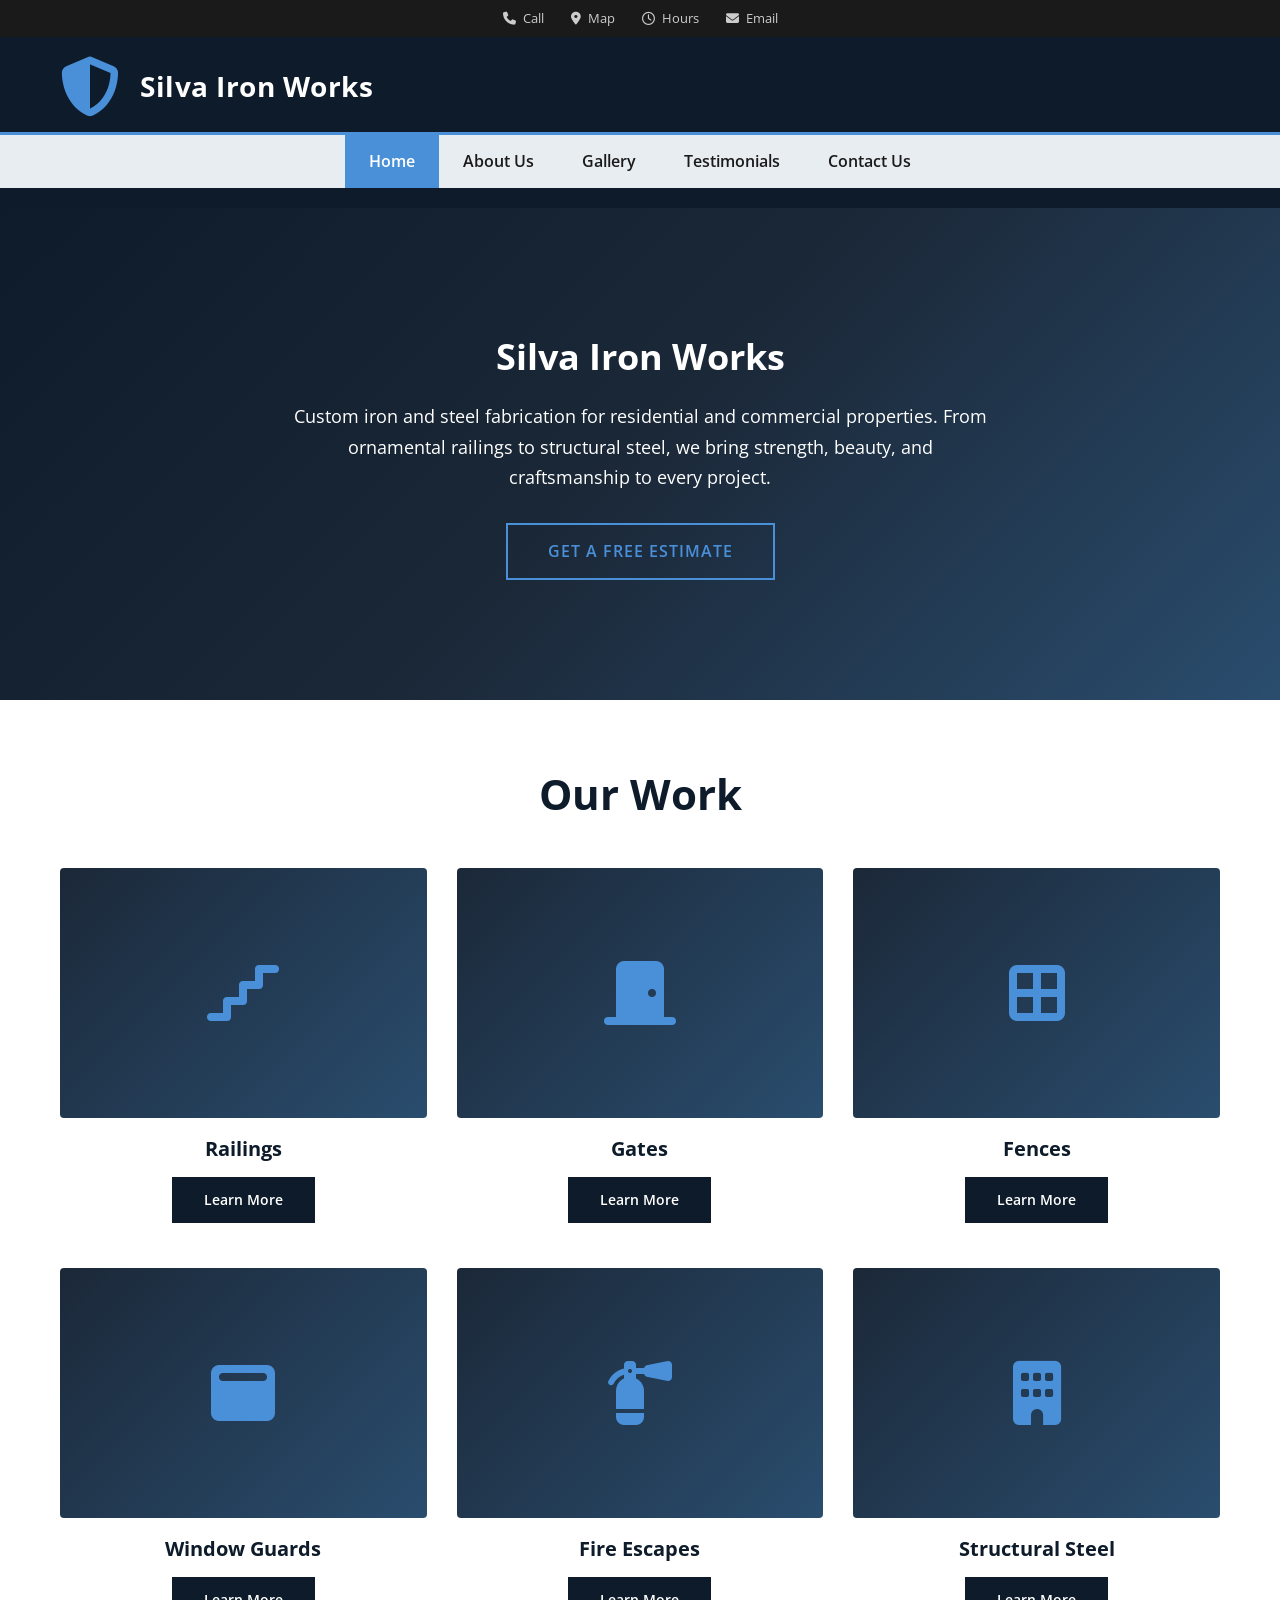
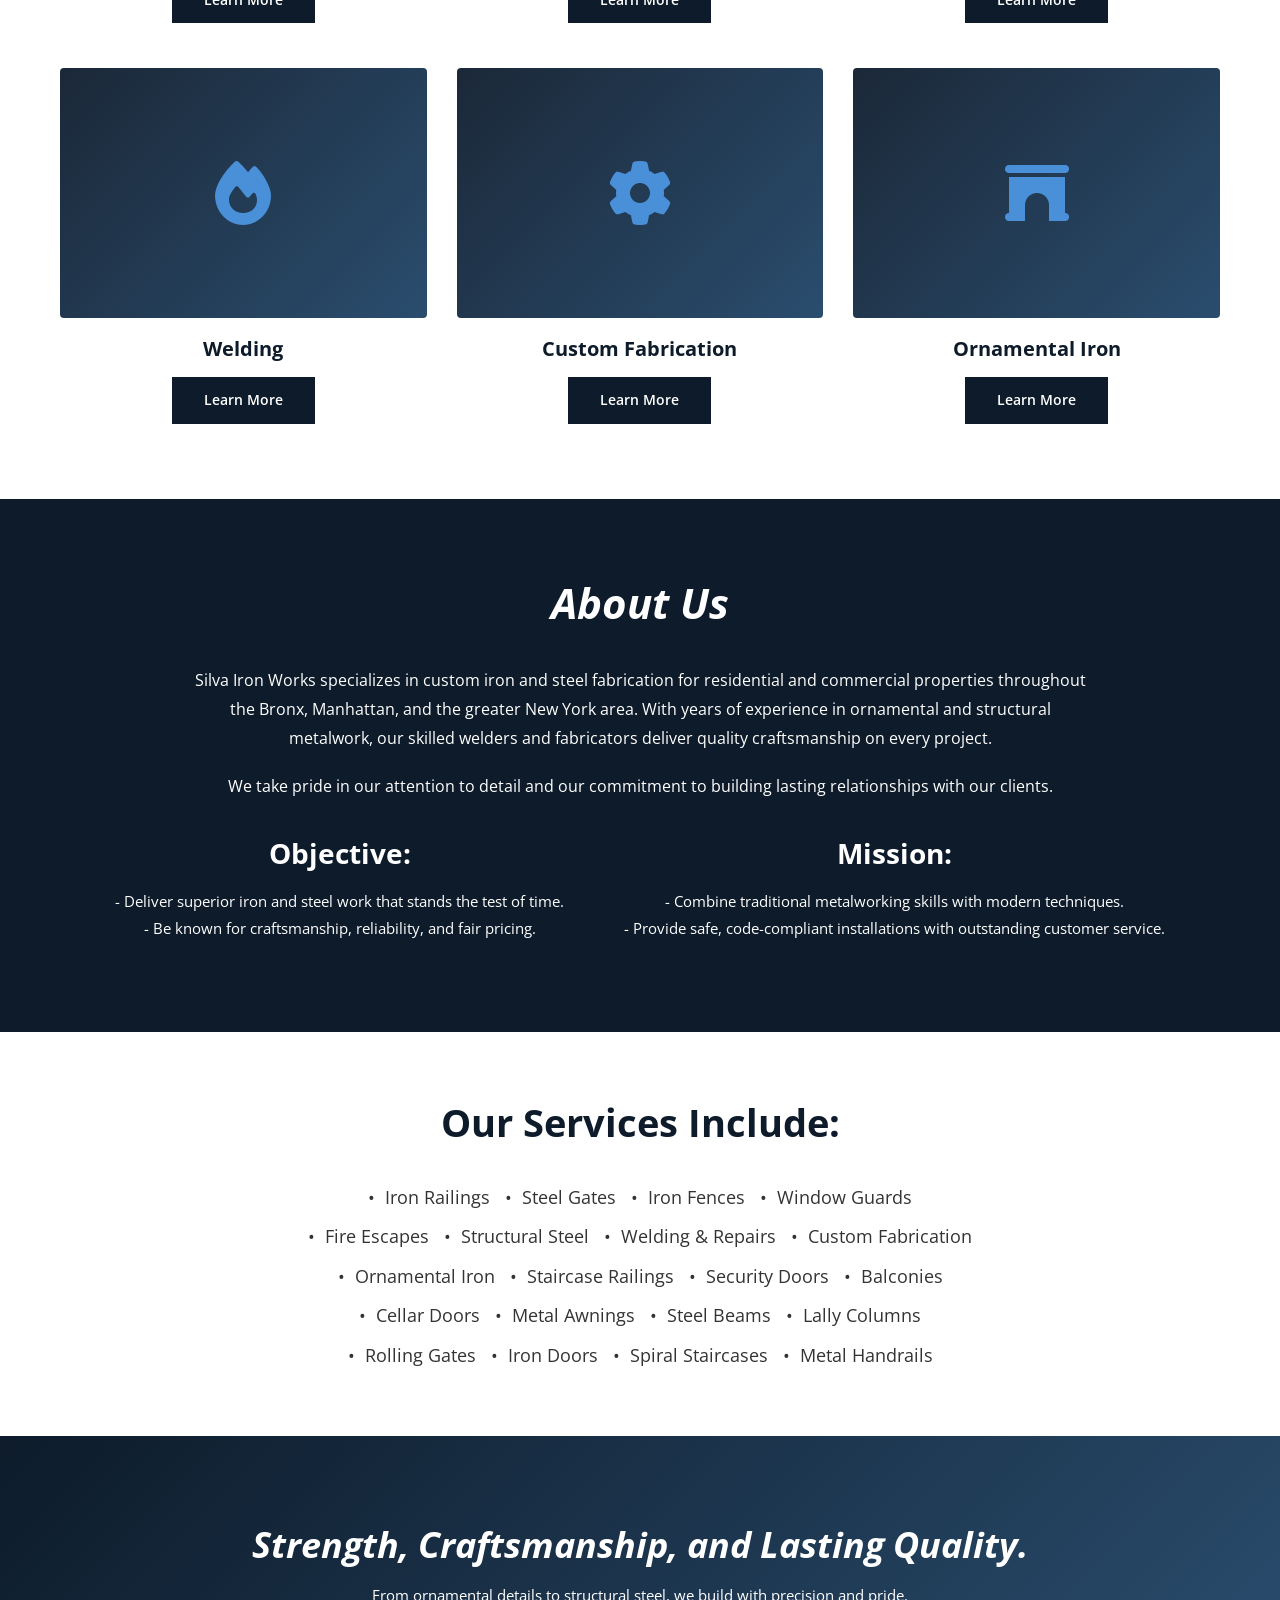
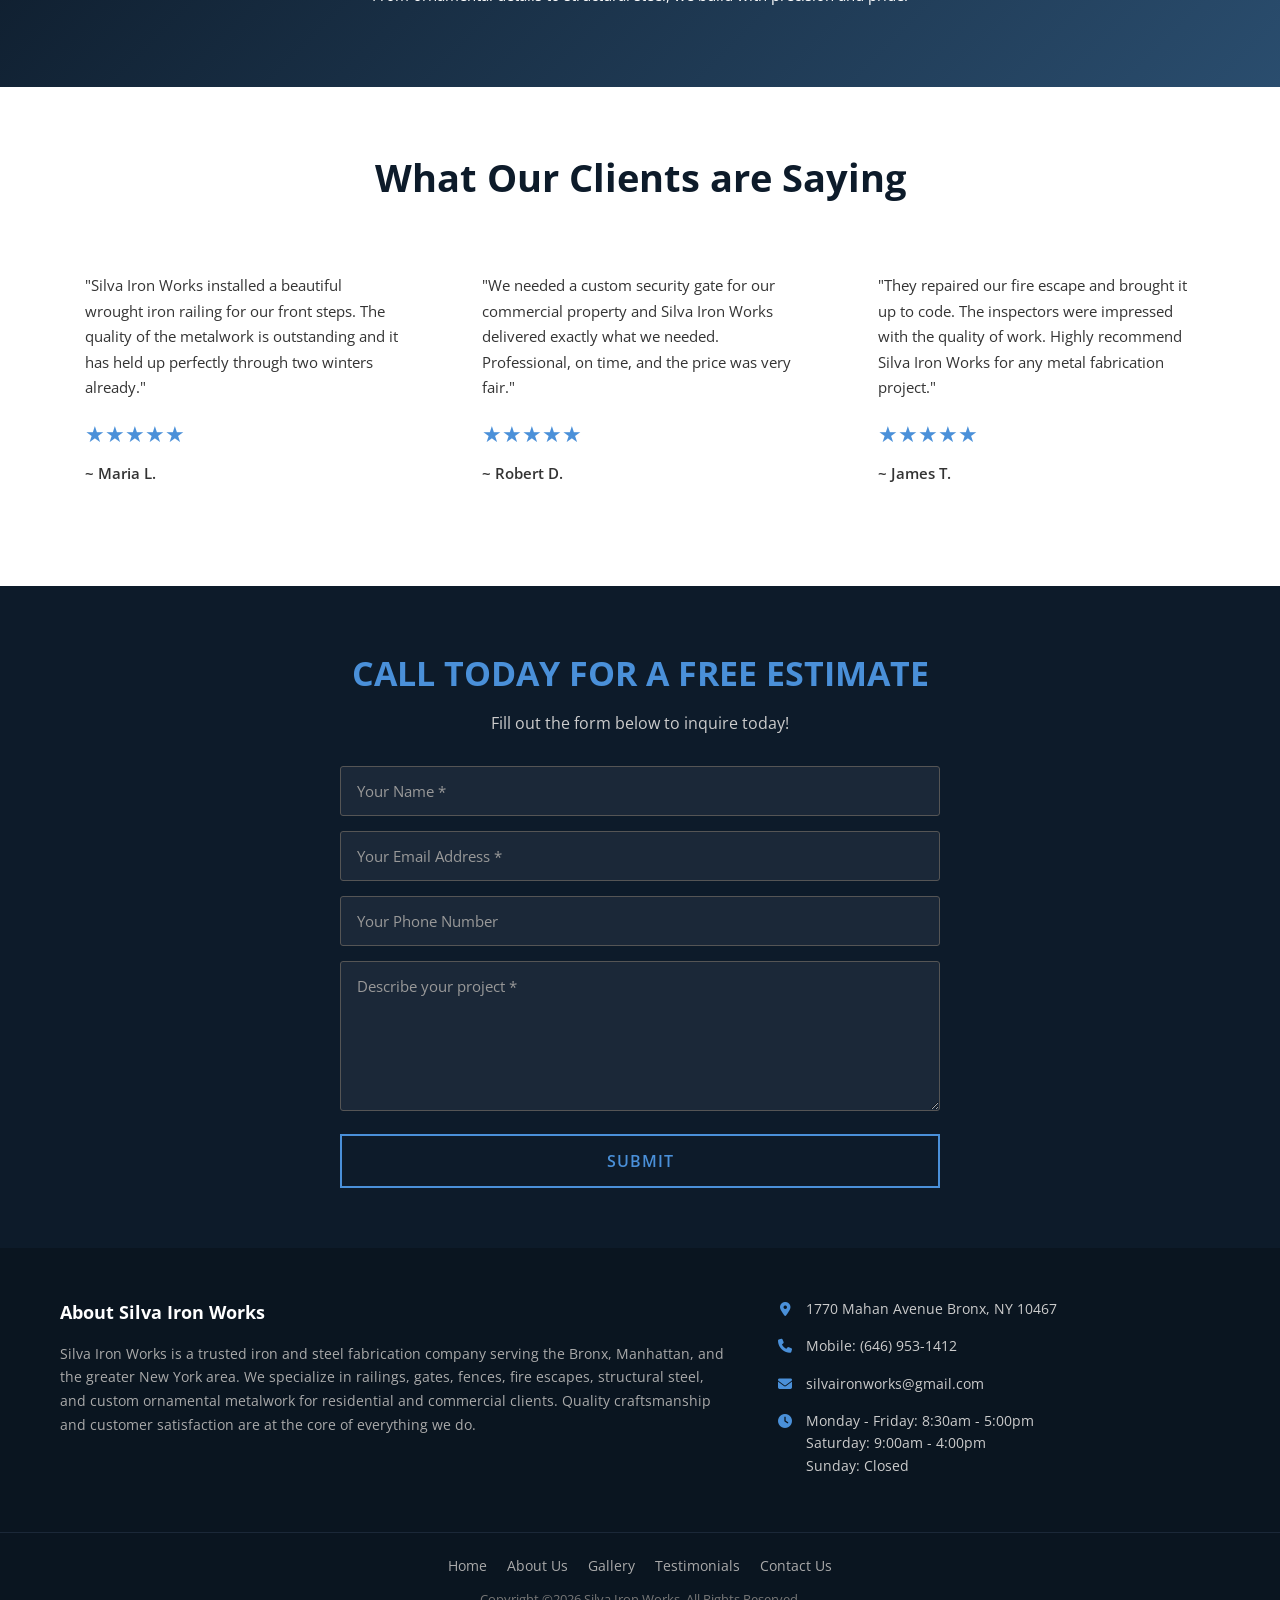
==== index.html @ 40453f0e "Initial commit — Silva Iron Works site Co-Authored-By: Claude Opus 4.6 (1M context) <noreply@anthrop" ====
<!DOCTYPE html>
<html lang="en">
<head>
  <meta charset="UTF-8" />
  <meta name="viewport" content="width=device-width, initial-scale=1.0" />
  <title>Silva Iron Works</title>
  <link rel="preconnect" href="https://fonts.googleapis.com">
  <link rel="preconnect" href="https://fonts.gstatic.com" crossorigin>
  <link href="https://fonts.googleapis.com/css2?family=Open+Sans:ital,wght@0,400;0,700;1,400;1,700&display=swap" rel="stylesheet">
  <link rel="stylesheet" href="https://cdnjs.cloudflare.com/ajax/libs/font-awesome/6.5.1/css/all.min.css">
  <link rel="stylesheet" href="css/style.css" />
</head>
<body>

  <!-- UTILITY BAR -->
  <div class="utility-bar">
    <a href="tel:+16469531412"><i class="fa-solid fa-phone"></i> Call</a>
    <a href="https://maps.google.com/maps?q=1770+Mahan+Avenue%2C+Bronx%2C+NY+10467&z=15" target="_blank"><i class="fa-solid fa-map-marker-alt"></i> Map</a>
    <a href="#hours"><i class="far fa-clock"></i> Hours</a>
    <a href="contact-us.html"><i class="fa-solid fa-envelope"></i> Email</a>
  </div>

  <!-- HEADER -->
  <header>
    <div class="header-inner">
      <a href="index.html" class="logo-wrap">
        <i class="fa-solid fa-shield-halved logo-icon"></i>
      </a>
      <h1 class="site-heading"><a href="/">Silva Iron Works</a></h1>
      <div class="hamburger" id="hamburger">
        <span></span><span></span><span></span>
      </div>
    </div>
    <nav id="main-nav">
      <ul>
        <li><a href="index.html" class="active">Home</a></li>
        <li><a href="about-us.html">About Us</a></li>
        <li><a href="gallery.html">Gallery</a></li>
        <li><a href="testimonials.html">Testimonials</a></li>
        <li><a href="contact-us.html">Contact Us</a></li>
      </ul>
    </nav>
  </header>

  <!-- HERO -->
  <section class="hero">
    <div class="container">
      <h2>Silva Iron Works</h2>
      <p>Custom iron and steel fabrication for residential and commercial properties. From ornamental railings to structural steel, we bring strength, beauty, and craftsmanship to every project.</p>
      <a href="contact-us.html" class="btn">Get a Free Estimate</a>
    </div>
  </section>

  <!-- OUR WORK -->
  <section class="work-section">
    <div class="container">
      <h2><strong>Our Work</strong></h2>
      <div class="work-grid">
        <div class="work-card">
          <div class="work-card-placeholder"><i class="fa-solid fa-stairs"></i></div>
          <div class="work-card-label"><h3><strong>Railings</strong></h3><a href="gallery.html">Learn More</a></div>
        </div>
        <div class="work-card">
          <div class="work-card-placeholder"><i class="fa-solid fa-door-closed"></i></div>
          <div class="work-card-label"><h3><strong>Gates</strong></h3><a href="gallery.html">Learn More</a></div>
        </div>
        <div class="work-card">
          <div class="work-card-placeholder"><i class="fa-solid fa-border-all"></i></div>
          <div class="work-card-label"><h3><strong>Fences</strong></h3><a href="gallery.html">Learn More</a></div>
        </div>
        <div class="work-card">
          <div class="work-card-placeholder"><i class="fa-solid fa-window-maximize"></i></div>
          <div class="work-card-label"><h3><strong>Window Guards</strong></h3><a href="gallery.html">Learn More</a></div>
        </div>
        <div class="work-card">
          <div class="work-card-placeholder"><i class="fa-solid fa-fire-extinguisher"></i></div>
          <div class="work-card-label"><h3><strong>Fire Escapes</strong></h3><a href="gallery.html">Learn More</a></div>
        </div>
        <div class="work-card">
          <div class="work-card-placeholder"><i class="fa-solid fa-building"></i></div>
          <div class="work-card-label"><h3><strong>Structural Steel</strong></h3><a href="gallery.html">Learn More</a></div>
        </div>
        <div class="work-card">
          <div class="work-card-placeholder"><i class="fa-solid fa-fire"></i></div>
          <div class="work-card-label"><h3><strong>Welding</strong></h3><a href="gallery.html">Learn More</a></div>
        </div>
        <div class="work-card">
          <div class="work-card-placeholder"><i class="fa-solid fa-gear"></i></div>
          <div class="work-card-label"><h3><strong>Custom Fabrication</strong></h3><a href="gallery.html">Learn More</a></div>
        </div>
        <div class="work-card">
          <div class="work-card-placeholder"><i class="fa-solid fa-archway"></i></div>
          <div class="work-card-label"><h3><strong>Ornamental Iron</strong></h3><a href="gallery.html">Learn More</a></div>
        </div>
      </div>
    </div>
  </section>

  <!-- ABOUT US -->
  <section class="about-section">
    <div class="container">
      <h2><strong>About Us</strong></h2>
      <p>Silva Iron Works specializes in custom iron and steel fabrication for residential and commercial properties throughout the Bronx, Manhattan, and the greater New York area. With years of experience in ornamental and structural metalwork, our skilled welders and fabricators deliver quality craftsmanship on every project.</p>
      <p>We take pride in our attention to detail and our commitment to building lasting relationships with our clients.</p>
      <div class="about-cols">
        <div>
          <h4>Objective:</h4>
          <p>- Deliver superior iron and steel work that stands the test of time.<br>- Be known for craftsmanship, reliability, and fair pricing.</p>
        </div>
        <div>
          <h4>Mission:</h4>
          <p>- Combine traditional metalworking skills with modern techniques.<br>- Provide safe, code-compliant installations with outstanding customer service.</p>
        </div>
      </div>
    </div>
  </section>

  <!-- SERVICES -->
  <section class="services-section">
    <div class="container">
      <h2><strong>Our Services Include:</strong></h2>
      <div class="services-list">
        &bull;&nbsp; Iron Railings &nbsp;&nbsp;&bull;&nbsp; Steel Gates &nbsp;&nbsp;&bull;&nbsp; Iron Fences &nbsp;&nbsp;&bull;&nbsp; Window Guards<br>
        &bull;&nbsp; Fire Escapes &nbsp;&nbsp;&bull;&nbsp; Structural Steel &nbsp;&nbsp;&bull;&nbsp; Welding &amp; Repairs &nbsp;&nbsp;&bull;&nbsp; Custom Fabrication<br>
        &bull;&nbsp; Ornamental Iron &nbsp;&nbsp;&bull;&nbsp; Staircase Railings &nbsp;&nbsp;&bull;&nbsp; Security Doors &nbsp;&nbsp;&bull;&nbsp; Balconies<br>
        &bull;&nbsp; Cellar Doors &nbsp;&nbsp;&bull;&nbsp; Metal Awnings &nbsp;&nbsp;&bull;&nbsp; Steel Beams &nbsp;&nbsp;&bull;&nbsp; Lally Columns<br>
        &bull;&nbsp; Rolling Gates &nbsp;&nbsp;&bull;&nbsp; Iron Doors &nbsp;&nbsp;&bull;&nbsp; Spiral Staircases &nbsp;&nbsp;&bull;&nbsp; Metal Handrails
      </div>
    </div>
  </section>

  <!-- TRUST BANNER -->
  <div class="trust-banner">
    <h2><strong>Strength, Craftsmanship, and Lasting Quality.</strong></h2>
    <p style="color:#fff;margin-top:10px;font-size:15px;">From ornamental details to structural steel, we build with precision and pride.</p>
  </div>

  <!-- TESTIMONIALS -->
  <section class="testimonials-section">
    <div class="container">
      <h2><strong>What Our Clients are Saying</strong></h2>
      <div class="testimonials-grid">
        <div class="testimonial-card">
          <p>"Silva Iron Works installed a beautiful wrought iron railing for our front steps. The quality of the metalwork is outstanding and it has held up perfectly through two winters already."</p>
          <div class="stars">&#9733;&#9733;&#9733;&#9733;&#9733;</div>
          <p class="reviewer">~ Maria L.</p>
        </div>
        <div class="testimonial-card">
          <p>"We needed a custom security gate for our commercial property and Silva Iron Works delivered exactly what we needed. Professional, on time, and the price was very fair."</p>
          <div class="stars">&#9733;&#9733;&#9733;&#9733;&#9733;</div>
          <p class="reviewer">~ Robert D.</p>
        </div>
        <div class="testimonial-card">
          <p>"They repaired our fire escape and brought it up to code. The inspectors were impressed with the quality of work. Highly recommend Silva Iron Works for any metal fabrication project."</p>
          <div class="stars">&#9733;&#9733;&#9733;&#9733;&#9733;</div>
          <p class="reviewer">~ James T.</p>
        </div>
      </div>
    </div>
  </section>

  <!-- CONTACT / FREE ESTIMATE -->
  <section class="contact-section">
    <div class="container">
      <h2><strong>CALL TODAY FOR A FREE ESTIMATE</strong></h2>
      <p class="contact-sub">Fill out the form below to inquire today!</p>
      <form class="contact-form" id="contact-form">
        <input type="text" placeholder="Your Name *" required />
        <input type="email" placeholder="Your Email Address *" required />
        <input type="tel" placeholder="Your Phone Number" />
        <textarea placeholder="Describe your project *" required></textarea>
        <button type="submit" class="btn">Submit</button>
      </form>
    </div>
  </section>

  <!-- FOOTER -->
  <footer>
    <div class="footer-inner">
      <div class="footer-about">
        <h3>About Silva Iron Works</h3>
        <p>Silva Iron Works is a trusted iron and steel fabrication company serving the Bronx, Manhattan, and the greater New York area. We specialize in railings, gates, fences, fire escapes, structural steel, and custom ornamental metalwork for residential and commercial clients. Quality craftsmanship and customer satisfaction are at the core of everything we do.</p>
      </div>
      <div class="footer-contact">
        <div class="footer-item">
          <i class="fa-solid fa-map-marker-alt"></i>
          <span><a href="https://maps.google.com/maps?q=1770+Mahan+Avenue%2C+Bronx%2C+NY+10467&z=15" target="_blank">1770 Mahan Avenue Bronx, NY 10467</a></span>
        </div>
        <div class="footer-item">
          <i class="fa-solid fa-phone"></i>
          <span>Mobile: <a href="tel:+16469531412">(646) 953-1412</a></span>
        </div>
        <div class="footer-item">
          <i class="fa-solid fa-envelope"></i>
          <span><a href="mailto:silvaironworks@gmail.com">silvaironworks@gmail.com</a></span>
        </div>
        <div class="footer-item">
          <i class="fa-solid fa-clock"></i>
          <span>
            Monday - Friday: 8:30am - 5:00pm<br>
            Saturday: 9:00am - 4:00pm<br>
            Sunday: Closed
          </span>
        </div>
      </div>
    </div>
    <div class="footer-bottom">
      <ul class="footer-bottom-nav">
        <li><a href="index.html">Home</a></li>
        <li><a href="about-us.html">About Us</a></li>
        <li><a href="gallery.html">Gallery</a></li>
        <li><a href="testimonials.html">Testimonials</a></li>
        <li><a href="contact-us.html">Contact Us</a></li>
      </ul>
      <p>Copyright &copy;2026 Silva Iron Works. All Rights Reserved.</p>
    </div>
  </footer>

  <script src="js/main.js"></script>
</body>
</html>
---- css/style.css ----
/* ===== RESET & BASE ===== */
*, *::before, *::after {
  margin: 0;
  padding: 0;
  box-sizing: border-box;
}

html {
  scroll-behavior: smooth;
}

body {
  font-family: 'Open Sans', Arial, sans-serif;
  color: #333;
  line-height: 1.6;
  overflow-x: hidden;
}

a {
  text-decoration: none;
  color: inherit;
}

img {
  max-width: 100%;
  display: block;
}

ul {
  list-style: none;
}

.container {
  max-width: 1200px;
  margin: 0 auto;
  padding: 0 20px;
}

/* ===== UTILITY BAR ===== */
.utility-bar {
  background: #1a1a1a;
  text-align: center;
  padding: 8px 0;
  font-size: 13px;
}

.utility-bar a {
  color: #ccc;
  margin: 0 12px;
  transition: color 0.3s;
}

.utility-bar a:hover {
  color: #fff;
}

.utility-bar i {
  margin-right: 4px;
}

/* ===== HEADER ===== */
header {
  background: #0d1b2a;
  padding: 20px 0;
}

.header-inner {
  max-width: 1200px;
  margin: 0 auto;
  padding: 0 20px;
  display: flex;
  align-items: center;
  flex-wrap: wrap;
}

.logo-wrap {
  flex-shrink: 0;
}

.logo-icon {
  font-size: 60px;
  color: #4a90d9;
}

.site-heading {
  flex: 1;
  margin-left: 20px;
  font-size: 28px;
  font-weight: 700;
  letter-spacing: 0.5px;
}

.site-heading a {
  color: #fff;
}

/* Hamburger */
.hamburger {
  display: none;
  flex-direction: column;
  cursor: pointer;
  padding: 10px;
  z-index: 1001;
}

.hamburger span {
  width: 28px;
  height: 3px;
  background: #fff;
  margin: 3px 0;
  border-radius: 2px;
  transition: all 0.3s;
}

.hamburger.active span:nth-child(1) {
  transform: rotate(45deg) translate(5px, 5px);
}

.hamburger.active span:nth-child(2) {
  opacity: 0;
}

.hamburger.active span:nth-child(3) {
  transform: rotate(-45deg) translate(6px, -6px);
}

/* Navigation */
nav {
  width: 100%;
  background: #e8edf2;
  margin-top: 15px;
  border-top: 3px solid #4a90d9;
}

nav ul {
  display: flex;
  justify-content: center;
}

nav ul li a {
  display: block;
  padding: 14px 24px;
  color: #1a1a1a;
  font-size: 16px;
  font-weight: 600;
  transition: background 0.3s, color 0.3s;
}

nav ul li a:hover,
nav ul li a.active {
  background: #4a90d9;
  color: #fff;
}

/* ===== HERO SECTION ===== */
.hero {
  background: linear-gradient(135deg, #0d1b2a 0%, #1b2838 50%, #2a4d6e 100%);
  position: relative;
  padding: 120px 0;
  text-align: center;
  color: #fff;
}

.hero .container {
  position: relative;
  z-index: 1;
}

.hero h2 {
  font-size: 36px;
  margin-bottom: 15px;
  font-weight: 700;
}

.hero p {
  font-size: 18px;
  max-width: 700px;
  margin: 0 auto 30px;
  line-height: 1.7;
}

/* ===== BUTTONS ===== */
.btn {
  display: inline-block;
  padding: 14px 40px;
  border: 2px solid #4a90d9;
  color: #4a90d9;
  font-size: 16px;
  font-weight: 600;
  text-transform: uppercase;
  letter-spacing: 1px;
  cursor: pointer;
  background: transparent;
  transition: background 0.3s, color 0.3s;
  font-family: 'Open Sans', Arial, sans-serif;
}

.btn:hover {
  background: #4a90d9;
  color: #fff;
}

/* ===== OUR WORK SECTION ===== */
.work-section {
  padding: 60px 0;
  background: #fff;
}

.work-section h2 {
  text-align: center;
  font-size: 42px;
  margin-bottom: 40px;
  color: #0d1b2a;
}

.work-grid {
  display: grid;
  grid-template-columns: repeat(3, 1fr);
  gap: 30px;
}

.work-card {
  text-align: center;
  overflow: hidden;
}

.work-card-placeholder {
  width: 100%;
  height: 250px;
  background: linear-gradient(135deg, #1b2838, #2a4d6e);
  border-radius: 4px;
  display: flex;
  align-items: center;
  justify-content: center;
  transition: transform 0.3s;
}

.work-card:hover .work-card-placeholder {
  transform: scale(1.03);
}

.work-card-placeholder i {
  font-size: 64px;
  color: #4a90d9;
}

.work-card img {
  width: 100%;
  height: 250px;
  object-fit: cover;
  border-radius: 4px;
  transition: transform 0.3s;
}

.work-card:hover img {
  transform: scale(1.03);
}

.work-card-label {
  padding: 15px 0;
}

.work-card-label h3 {
  font-size: 20px;
  margin-bottom: 12px;
  color: #0d1b2a;
}

.work-card-label a {
  display: inline-block;
  padding: 10px 30px;
  background: #0d1b2a;
  color: #fff;
  font-size: 14px;
  font-weight: 600;
  border: 2px solid #0d1b2a;
  transition: background 0.3s, color 0.3s;
}

.work-card-label a:hover {
  background: #fff;
  color: #0d1b2a;
}

/* ===== ABOUT US SECTION (Home Page) ===== */
.about-section {
  background: #0d1b2a;
  color: #fff;
  padding: 70px 0;
  text-align: center;
}

.about-section h2 {
  font-size: 42px;
  margin-bottom: 30px;
  font-style: italic;
}

.about-section p {
  font-size: 16px;
  line-height: 1.8;
  max-width: 900px;
  margin: 0 auto 20px;
}

.about-cols {
  display: flex;
  justify-content: center;
  gap: 60px;
  margin-top: 30px;
  text-align: center;
}

.about-cols h4 {
  font-size: 28px;
  margin-bottom: 12px;
  font-weight: 700;
}

.about-cols p {
  font-size: 15px;
}

/* ===== SERVICES SECTION ===== */
.services-section {
  padding: 60px 0;
  background: #fff;
  text-align: center;
}

.services-section h2 {
  font-size: 38px;
  margin-bottom: 25px;
  color: #0d1b2a;
}

.services-list {
  font-size: 18px;
  line-height: 2.2;
  color: #333;
}

/* ===== TRUST BANNER ===== */
.trust-banner {
  background: linear-gradient(135deg, #0d1b2a, #2a4d6e);
  position: relative;
  padding: 80px 20px;
  text-align: center;
  color: #fff;
}

.trust-banner h2,
.trust-banner p {
  position: relative;
  z-index: 1;
}

.trust-banner h2 {
  font-size: 36px;
  font-style: italic;
}

/* ===== TESTIMONIALS SECTION ===== */
.testimonials-section {
  padding: 60px 0;
  background: #fff;
}

.testimonials-section h2 {
  text-align: center;
  font-size: 38px;
  margin-bottom: 40px;
  color: #0d1b2a;
}

.testimonials-grid {
  display: grid;
  grid-template-columns: repeat(3, 1fr);
  gap: 30px;
}

.testimonial-card {
  padding: 25px;
  text-align: left;
}

.testimonial-card p {
  font-size: 15px;
  line-height: 1.7;
  color: #333;
  margin-bottom: 15px;
}

.stars {
  color: #4a90d9;
  font-size: 22px;
  margin-bottom: 10px;
}

.reviewer {
  font-size: 14px;
  color: #666;
  font-weight: 600;
}

/* ===== CONTACT / FREE ESTIMATE SECTION ===== */
.contact-section {
  background: #0d1b2a;
  color: #fff;
  padding: 60px 0;
  text-align: center;
}

.contact-section h2 {
  font-size: 34px;
  margin-bottom: 10px;
  color: #4a90d9;
}

.contact-sub {
  font-size: 16px;
  margin-bottom: 30px;
  color: #ccc;
}

.contact-form {
  max-width: 600px;
  margin: 0 auto;
}

.contact-form input,
.contact-form textarea {
  width: 100%;
  padding: 14px 16px;
  margin-bottom: 15px;
  border: 1px solid #555;
  background: #1b2838;
  color: #fff;
  font-size: 15px;
  font-family: 'Open Sans', Arial, sans-serif;
  border-radius: 3px;
}

.contact-form input::placeholder,
.contact-form textarea::placeholder {
  color: #999;
}

.contact-form textarea {
  height: 150px;
  resize: vertical;
}

.contact-form .btn {
  width: 100%;
  border-color: #4a90d9;
  color: #4a90d9;
}

.contact-form .btn:hover {
  background: #4a90d9;
  color: #fff;
}

/* ===== FOOTER ===== */
footer {
  background: #0a1520;
  color: #ccc;
  padding-top: 50px;
}

.footer-inner {
  max-width: 1200px;
  margin: 0 auto;
  padding: 0 20px;
  display: flex;
  gap: 50px;
  flex-wrap: wrap;
}

.footer-about {
  flex: 1.5;
  min-width: 280px;
}

.footer-about h3 {
  font-size: 18px;
  color: #fff;
  margin-bottom: 15px;
}

.footer-about p {
  font-size: 14px;
  line-height: 1.7;
  color: #aaa;
}

.footer-contact {
  flex: 1;
  min-width: 250px;
}

.footer-item {
  display: flex;
  align-items: flex-start;
  margin-bottom: 15px;
  font-size: 14px;
}

.footer-item i {
  color: #4a90d9;
  margin-right: 12px;
  margin-top: 4px;
  width: 18px;
  text-align: center;
}

.footer-item a {
  color: #ccc;
  transition: color 0.3s;
}

.footer-item a:hover {
  color: #fff;
}

.footer-bottom {
  border-top: 1px solid #1b2838;
  margin-top: 40px;
  padding: 20px;
  text-align: center;
}

.footer-bottom-nav {
  display: flex;
  justify-content: center;
  gap: 20px;
  margin-bottom: 10px;
  flex-wrap: wrap;
}

.footer-bottom-nav a {
  color: #aaa;
  font-size: 14px;
  transition: color 0.3s;
}

.footer-bottom-nav a:hover {
  color: #fff;
}

.footer-bottom p {
  font-size: 13px;
  color: #777;
}

.footer-bottom p a {
  color: #999;
}

/* ===== PAGE HERO (inner pages) ===== */
.page-hero {
  background: #0d1b2a;
  padding: 60px 20px;
  text-align: center;
}

.page-hero h1 {
  color: #fff;
  font-size: 42px;
  font-style: italic;
}

/* ===== ABOUT PAGE CONTENT ===== */
.about-page-content {
  padding: 50px 20px;
  max-width: 900px;
  text-align: center;
}

.about-page-content p {
  font-size: 16px;
  line-height: 1.8;
  margin-bottom: 20px;
  color: #444;
}

.about-page-content h3 {
  font-size: 22px;
  font-weight: 700;
}

/* ===== GALLERY PAGE ===== */
.gallery-category {
  padding: 40px 0;
  border-bottom: 1px solid #eee;
}

.gallery-category h2 {
  font-size: 28px;
  margin-bottom: 20px;
  color: #0d1b2a;
  text-align: center;
}

.gallery-placeholder {
  text-align: center;
  padding: 60px 20px;
  background: #f0f3f7;
  border-radius: 6px;
}

.gallery-placeholder i {
  font-size: 48px;
  color: #4a90d9;
  margin-bottom: 15px;
}

.gallery-placeholder p {
  font-size: 16px;
  color: #666;
}

.gallery-grid {
  display: flex;
  gap: 15px;
  overflow-x: auto;
  scroll-snap-type: x mandatory;
  -webkit-overflow-scrolling: touch;
  padding-bottom: 10px;
}

.gallery-grid img {
  flex: 0 0 auto;
  width: 100%;
  max-width: 600px;
  height: 400px;
  object-fit: cover;
  border-radius: 6px;
  cursor: pointer;
  scroll-snap-align: start;
  transition: transform 0.3s;
}

.gallery-grid img:hover {
  transform: scale(1.02);
}

.gallery-nav {
  display: flex;
  justify-content: center;
  gap: 15px;
  margin-top: 15px;
}

.gallery-prev,
.gallery-next {
  padding: 10px 24px;
  background: #0d1b2a;
  color: #fff;
  border: none;
  font-size: 14px;
  font-weight: 600;
  cursor: pointer;
  border-radius: 3px;
  font-family: 'Open Sans', Arial, sans-serif;
  transition: background 0.3s;
}

.gallery-prev:hover,
.gallery-next:hover {
  background: #2a4d6e;
}

/* Lightbox */
.lightbox {
  display: none;
  position: fixed;
  top: 0;
  left: 0;
  width: 100%;
  height: 100%;
  background: rgba(0, 0, 0, 0.9);
  z-index: 9999;
  justify-content: center;
  align-items: center;
}

.lightbox.active {
  display: flex;
}

.lightbox-close {
  position: absolute;
  top: 20px;
  right: 30px;
  font-size: 40px;
  color: #fff;
  cursor: pointer;
  z-index: 10000;
  transition: color 0.3s;
}

.lightbox-close:hover {
  color: #4a90d9;
}

#lightbox-img {
  max-width: 90%;
  max-height: 85vh;
  object-fit: contain;
  border-radius: 4px;
}

/* ===== TESTIMONIALS PAGE ===== */
.testimonials-page-section {
  padding: 60px 0;
  background: #fff;
}

.testimonials-page-section h2 {
  text-align: center;
  font-size: 24px;
  margin-bottom: 30px;
  color: #333;
}

.testimonials-blockquotes blockquote {
  max-width: 800px;
  margin: 0 auto 30px;
  padding: 25px 30px;
  border-left: 4px solid #4a90d9;
  background: #f9f9f9;
  border-radius: 4px;
}

.testimonials-blockquotes blockquote p {
  font-size: 16px;
  line-height: 1.7;
  color: #444;
  font-style: italic;
}

.testimonials-blockquotes cite {
  display: block;
  margin-top: 12px;
  font-size: 14px;
  font-weight: 600;
  color: #666;
  font-style: normal;
}

/* ===== RESPONSIVE - TABLET ===== */
@media (max-width: 992px) {
  .work-grid {
    grid-template-columns: repeat(2, 1fr);
  }

  .testimonials-grid {
    grid-template-columns: repeat(2, 1fr);
  }

  .about-cols {
    flex-direction: column;
    gap: 30px;
  }

  .site-heading {
    font-size: 22px;
  }

  .hero h2 {
    font-size: 28px;
  }

  .footer-inner {
    flex-direction: column;
  }
}

/* ===== RESPONSIVE - MOBILE ===== */
@media (max-width: 768px) {
  .hamburger {
    display: flex;
    margin-left: auto;
  }

  nav {
    display: none;
    margin-top: 10px;
  }

  nav.open {
    display: block;
  }

  nav ul {
    flex-direction: column;
    text-align: center;
  }

  nav ul li a {
    padding: 12px 20px;
    border-bottom: 1px solid #d0d5dc;
  }

  .header-inner {
    position: relative;
  }

  .logo-icon {
    font-size: 40px;
  }

  .site-heading {
    font-size: 16px;
    margin-left: 12px;
  }

  .hero {
    padding: 80px 0;
  }

  .hero h2 {
    font-size: 22px;
  }

  .hero p {
    font-size: 15px;
  }

  .work-grid {
    grid-template-columns: 1fr;
    gap: 20px;
  }

  .work-section h2,
  .about-section h2,
  .services-section h2,
  .testimonials-section h2 {
    font-size: 30px;
  }

  .testimonials-grid {
    grid-template-columns: 1fr;
  }

  .services-list {
    font-size: 15px;
    line-height: 2;
  }

  .trust-banner h2 {
    font-size: 26px;
  }

  .contact-section h2 {
    font-size: 26px;
  }

  .page-hero h1 {
    font-size: 32px;
  }

  .gallery-grid img {
    max-width: 100%;
    height: 260px;
  }

  .footer-bottom-nav {
    flex-direction: column;
    gap: 8px;
  }
}

/* ===== RESPONSIVE - SMALL MOBILE ===== */
@media (max-width: 480px) {
  .utility-bar a {
    font-size: 11px;
    margin: 0 6px;
  }

  .site-heading {
    font-size: 14px;
  }

  .logo-icon {
    font-size: 34px;
  }

  .hero {
    padding: 60px 0;
  }

  .hero h2 {
    font-size: 20px;
  }

  .btn {
    padding: 12px 30px;
    font-size: 14px;
  }
}
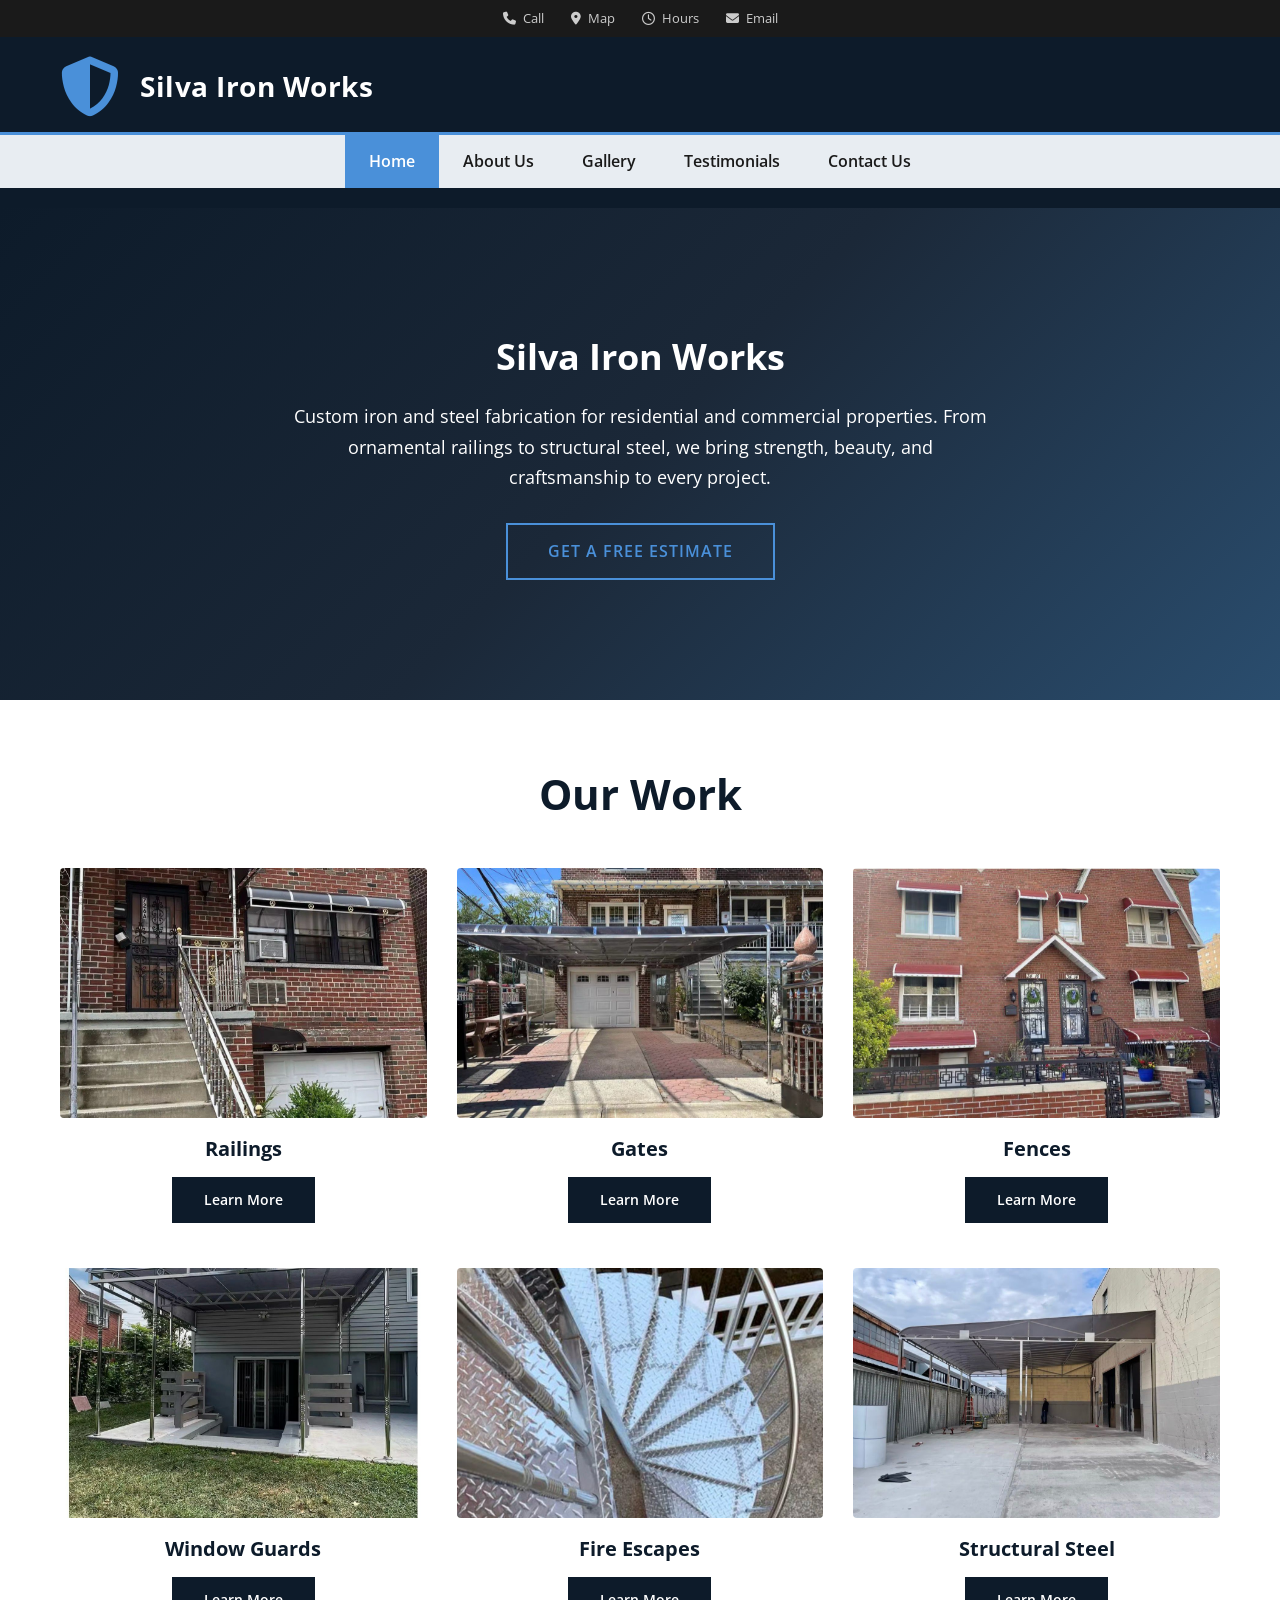
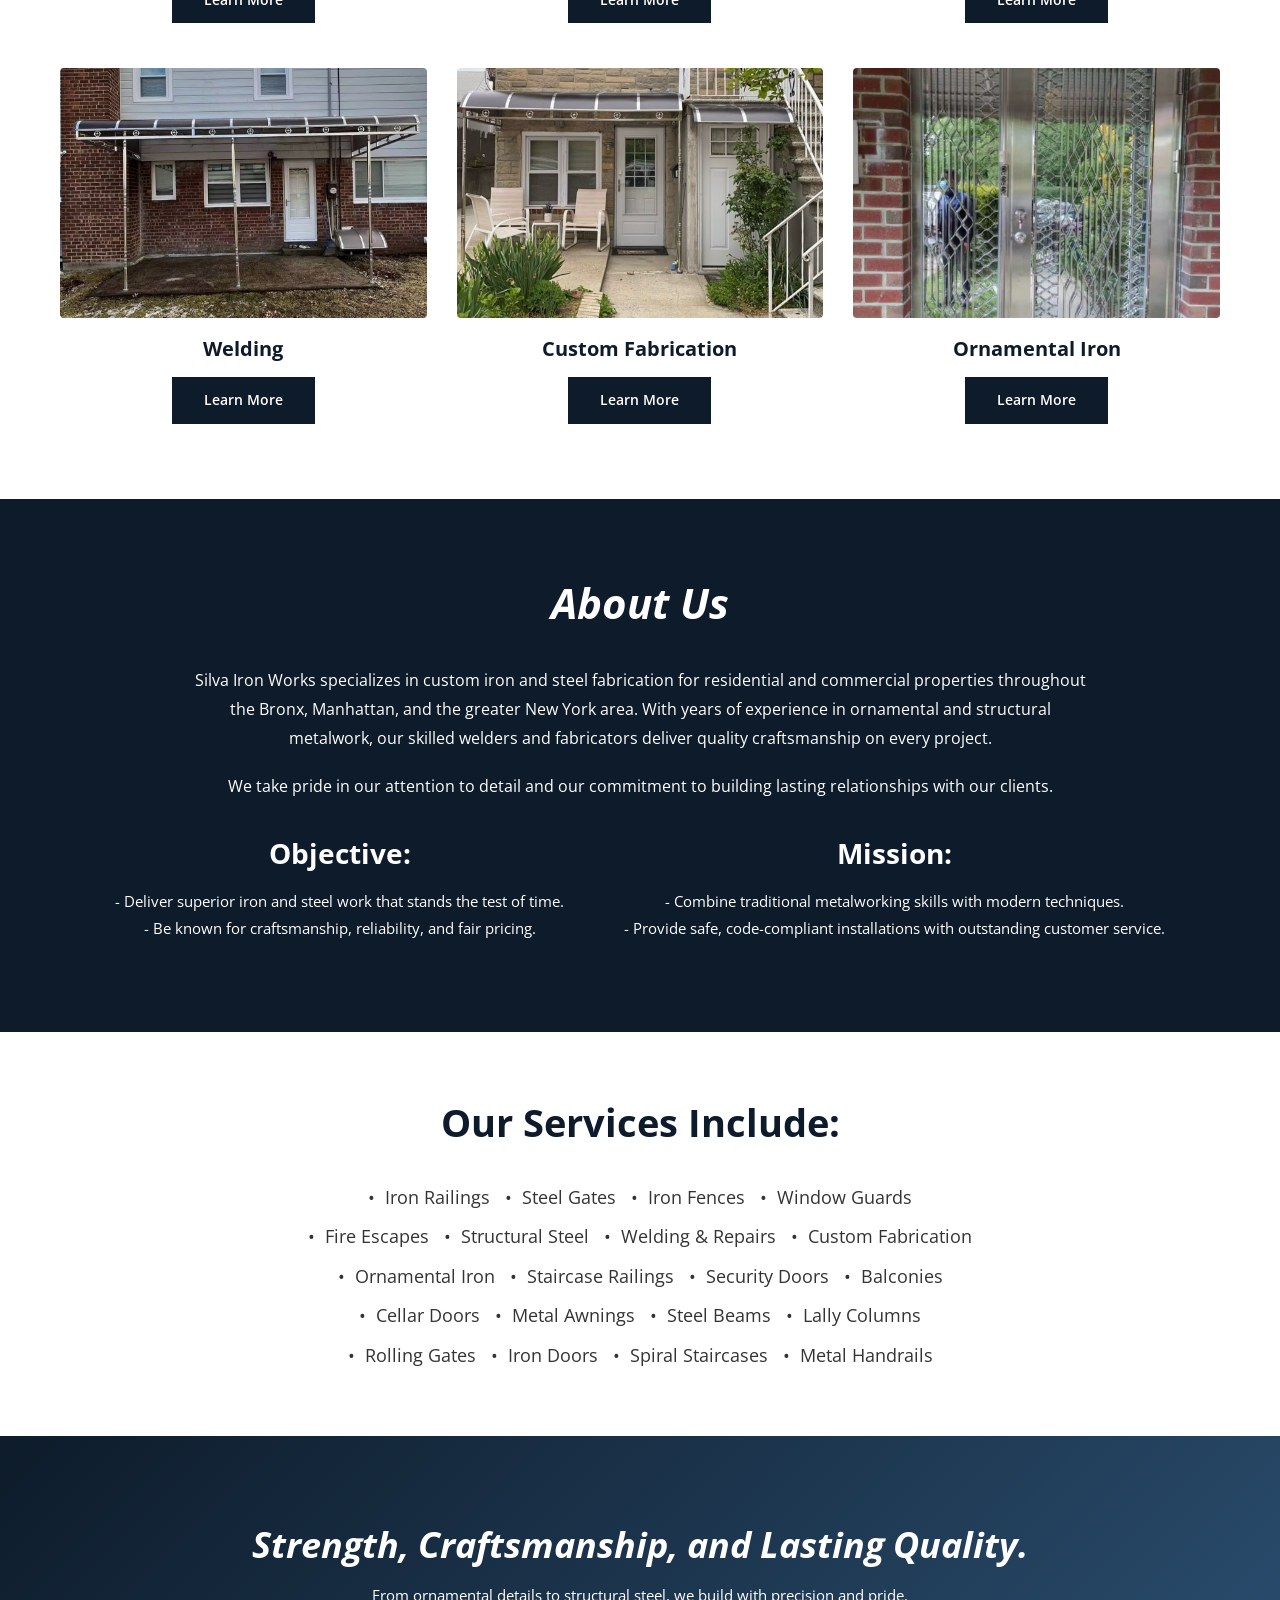
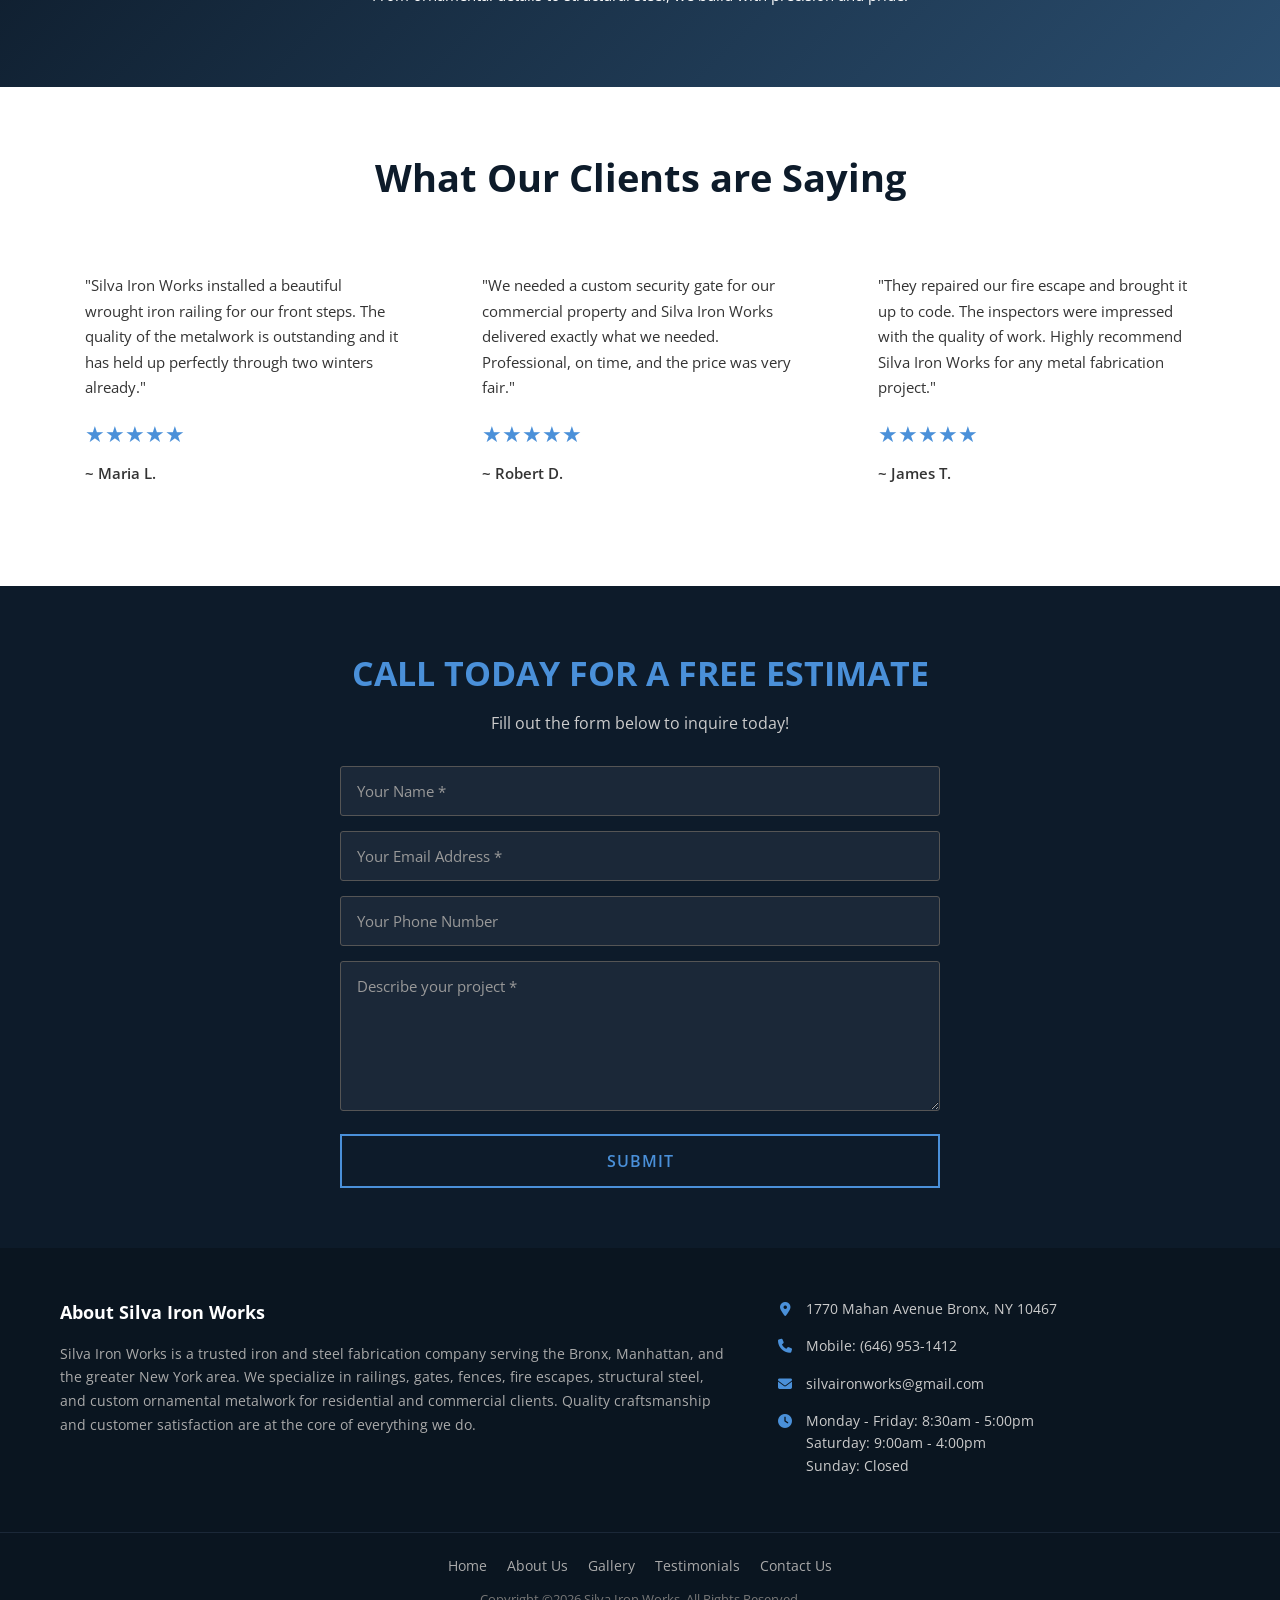
==== commit 1d9d561e: "Add gallery photos + home-page work-card images Bucketed 154 client-supplied photos into 6 category " ====
--- a/index.html
+++ b/index.html
@@ -57,39 +57,39 @@
       <h2><strong>Our Work</strong></h2>
       <div class="work-grid">
         <div class="work-card">
-          <div class="work-card-placeholder"><i class="fa-solid fa-stairs"></i></div>
+          <img src="images/railings/railings-01.jpg" alt="Custom iron railing">
           <div class="work-card-label"><h3><strong>Railings</strong></h3><a href="gallery.html">Learn More</a></div>
         </div>
         <div class="work-card">
-          <div class="work-card-placeholder"><i class="fa-solid fa-door-closed"></i></div>
+          <img src="images/gates/gates-01.jpg" alt="Custom iron gate">
           <div class="work-card-label"><h3><strong>Gates</strong></h3><a href="gallery.html">Learn More</a></div>
         </div>
         <div class="work-card">
-          <div class="work-card-placeholder"><i class="fa-solid fa-border-all"></i></div>
+          <img src="images/fences/fences-01.jpg" alt="Custom iron fence">
           <div class="work-card-label"><h3><strong>Fences</strong></h3><a href="gallery.html">Learn More</a></div>
         </div>
         <div class="work-card">
-          <div class="work-card-placeholder"><i class="fa-solid fa-window-maximize"></i></div>
+          <img src="images/custom-fabrication/custom-fabrication-01.jpg" alt="Window guard">
           <div class="work-card-label"><h3><strong>Window Guards</strong></h3><a href="gallery.html">Learn More</a></div>
         </div>
         <div class="work-card">
-          <div class="work-card-placeholder"><i class="fa-solid fa-fire-extinguisher"></i></div>
+          <img src="images/fire-escapes/fire-escapes-01.jpg" alt="Fire escape">
           <div class="work-card-label"><h3><strong>Fire Escapes</strong></h3><a href="gallery.html">Learn More</a></div>
         </div>
         <div class="work-card">
-          <div class="work-card-placeholder"><i class="fa-solid fa-building"></i></div>
+          <img src="images/structural-steel/structural-steel-01.jpg" alt="Structural steel">
           <div class="work-card-label"><h3><strong>Structural Steel</strong></h3><a href="gallery.html">Learn More</a></div>
         </div>
         <div class="work-card">
-          <div class="work-card-placeholder"><i class="fa-solid fa-fire"></i></div>
+          <img src="images/custom-fabrication/custom-fabrication-05.jpg" alt="Welding work">
           <div class="work-card-label"><h3><strong>Welding</strong></h3><a href="gallery.html">Learn More</a></div>
         </div>
         <div class="work-card">
-          <div class="work-card-placeholder"><i class="fa-solid fa-gear"></i></div>
+          <img src="images/custom-fabrication/custom-fabrication-10.jpg" alt="Custom metal fabrication">
           <div class="work-card-label"><h3><strong>Custom Fabrication</strong></h3><a href="gallery.html">Learn More</a></div>
         </div>
         <div class="work-card">
-          <div class="work-card-placeholder"><i class="fa-solid fa-archway"></i></div>
+          <img src="images/gates/gates-15.jpg" alt="Ornamental iron">
           <div class="work-card-label"><h3><strong>Ornamental Iron</strong></h3><a href="gallery.html">Learn More</a></div>
         </div>
       </div>
--- a/css/style.css
+++ b/css/style.css
@@ -622,28 +622,25 @@
 }
 
 .gallery-grid {
-  display: flex;
-  gap: 15px;
-  overflow-x: auto;
-  scroll-snap-type: x mandatory;
-  -webkit-overflow-scrolling: touch;
+  display: grid;
+  grid-template-columns: repeat(auto-fill, minmax(280px, 1fr));
+  gap: 14px;
   padding-bottom: 10px;
 }
 
 .gallery-grid img {
-  flex: 0 0 auto;
   width: 100%;
-  max-width: 600px;
-  height: 400px;
+  aspect-ratio: 4 / 3;
   object-fit: cover;
   border-radius: 6px;
   cursor: pointer;
-  scroll-snap-align: start;
-  transition: transform 0.3s;
+  transition: transform 0.25s, box-shadow 0.25s;
+  background: #f4f4f4;
 }
 
 .gallery-grid img:hover {
   transform: scale(1.02);
+  box-shadow: 0 6px 20px rgba(0,0,0,0.18);
 }
 
 .gallery-nav {
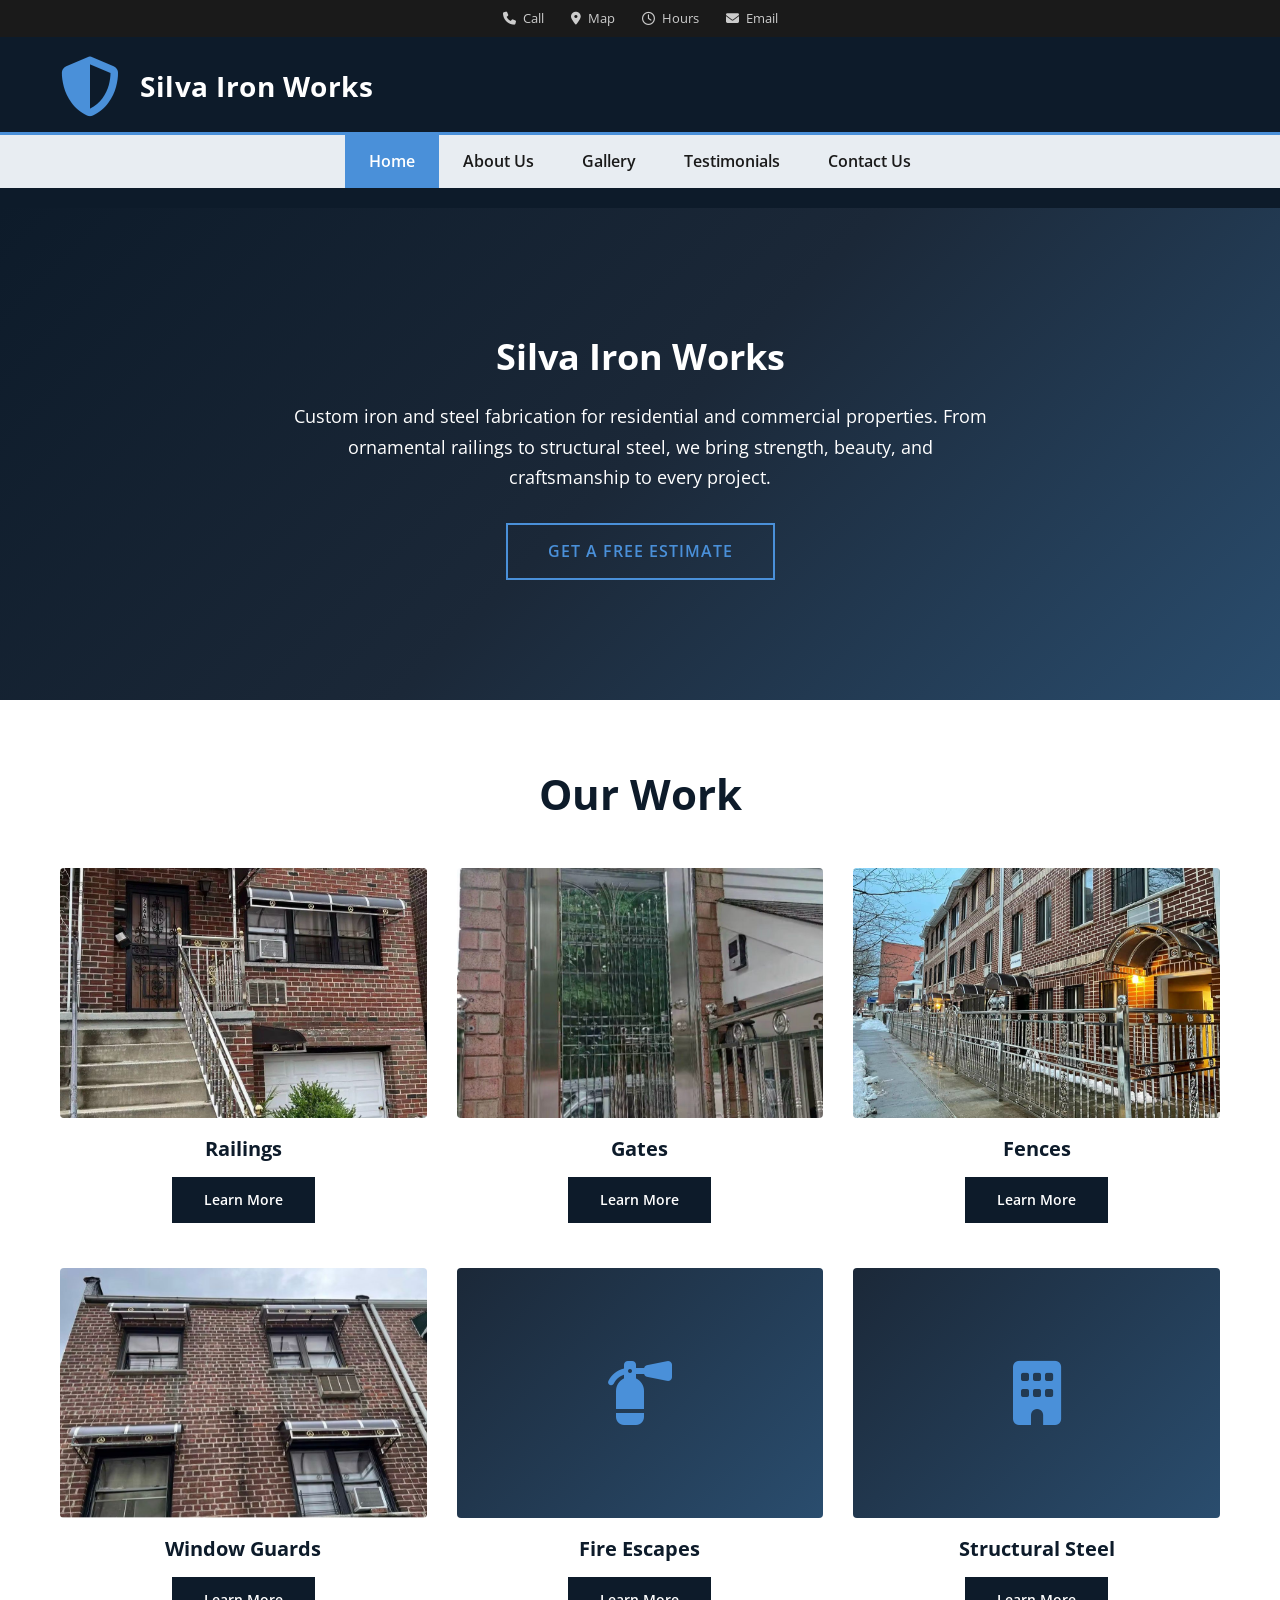
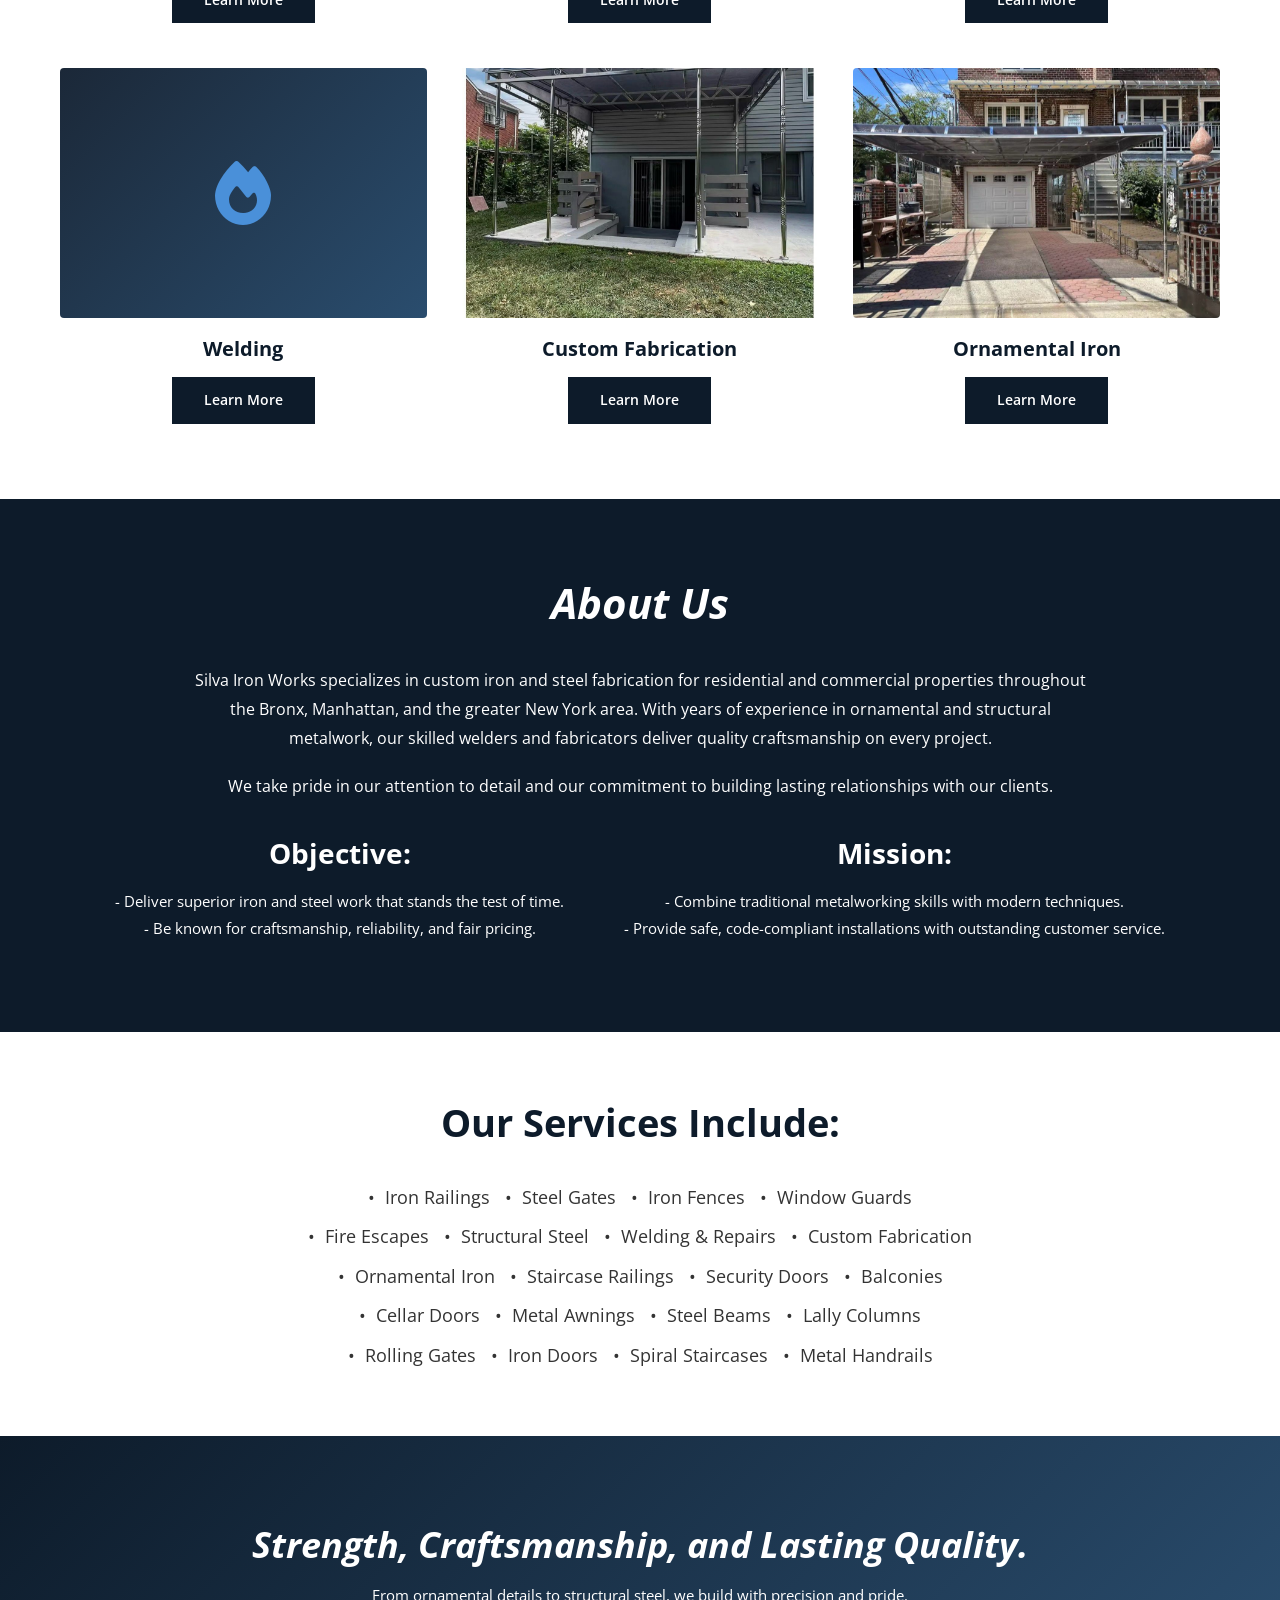
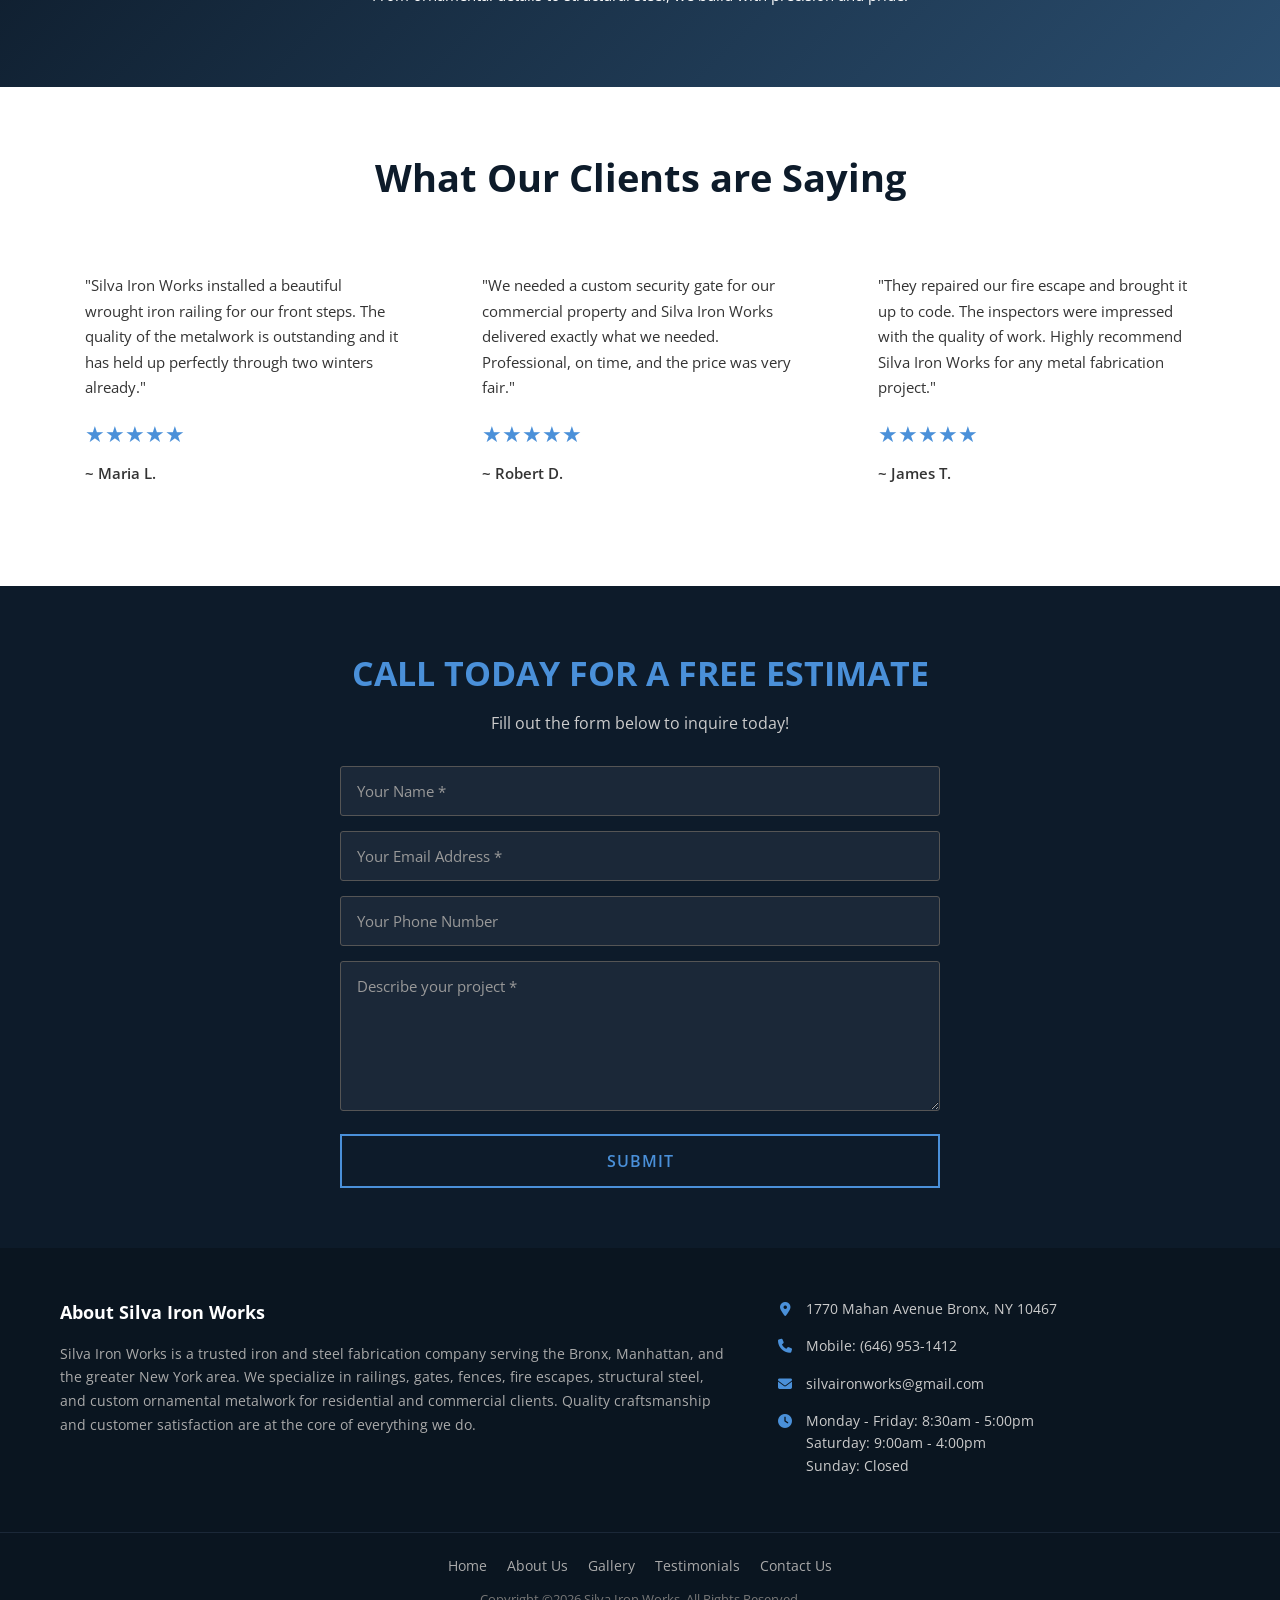
==== commit 7a0c12d6: "Re-bucket photos under full 9-category set Re-classified all 154 client photos against the same 9 ca" ====
--- a/index.html
+++ b/index.html
@@ -55,41 +55,41 @@
   <section class="work-section">
     <div class="container">
       <h2><strong>Our Work</strong></h2>
-      <div class="work-grid">
-        <div class="work-card">
-          <img src="images/railings/railings-01.jpg" alt="Custom iron railing">
+            <div class="work-grid">
+        <div class="work-card">
+          <img src="images/railings/railings-01.jpg" alt="Silva Iron Works custom railing">
           <div class="work-card-label"><h3><strong>Railings</strong></h3><a href="gallery.html">Learn More</a></div>
         </div>
         <div class="work-card">
-          <img src="images/gates/gates-01.jpg" alt="Custom iron gate">
+          <img src="images/gates/gates-01.jpg" alt="Silva Iron Works custom gate">
           <div class="work-card-label"><h3><strong>Gates</strong></h3><a href="gallery.html">Learn More</a></div>
         </div>
         <div class="work-card">
-          <img src="images/fences/fences-01.jpg" alt="Custom iron fence">
+          <img src="images/fences/fences-01.jpg" alt="Silva Iron Works custom fence">
           <div class="work-card-label"><h3><strong>Fences</strong></h3><a href="gallery.html">Learn More</a></div>
         </div>
         <div class="work-card">
-          <img src="images/custom-fabrication/custom-fabrication-01.jpg" alt="Window guard">
+          <img src="images/window-guards/window-guards-01.jpg" alt="Silva Iron Works window guard">
           <div class="work-card-label"><h3><strong>Window Guards</strong></h3><a href="gallery.html">Learn More</a></div>
         </div>
         <div class="work-card">
-          <img src="images/fire-escapes/fire-escapes-01.jpg" alt="Fire escape">
+          <div class="work-card-placeholder"><i class="fa-solid fa-fire-extinguisher"></i></div>
           <div class="work-card-label"><h3><strong>Fire Escapes</strong></h3><a href="gallery.html">Learn More</a></div>
         </div>
         <div class="work-card">
-          <img src="images/structural-steel/structural-steel-01.jpg" alt="Structural steel">
+          <div class="work-card-placeholder"><i class="fa-solid fa-building"></i></div>
           <div class="work-card-label"><h3><strong>Structural Steel</strong></h3><a href="gallery.html">Learn More</a></div>
         </div>
         <div class="work-card">
-          <img src="images/custom-fabrication/custom-fabrication-05.jpg" alt="Welding work">
+          <div class="work-card-placeholder"><i class="fa-solid fa-fire"></i></div>
           <div class="work-card-label"><h3><strong>Welding</strong></h3><a href="gallery.html">Learn More</a></div>
         </div>
         <div class="work-card">
-          <img src="images/custom-fabrication/custom-fabrication-10.jpg" alt="Custom metal fabrication">
+          <img src="images/custom-fabrication/custom-fabrication-01.jpg" alt="Silva Iron Works custom metalwork">
           <div class="work-card-label"><h3><strong>Custom Fabrication</strong></h3><a href="gallery.html">Learn More</a></div>
         </div>
         <div class="work-card">
-          <img src="images/gates/gates-15.jpg" alt="Ornamental iron">
+          <img src="images/ornamental-iron/ornamental-iron-01.jpg" alt="Silva Iron Works ornamental iron">
           <div class="work-card-label"><h3><strong>Ornamental Iron</strong></h3><a href="gallery.html">Learn More</a></div>
         </div>
       </div>
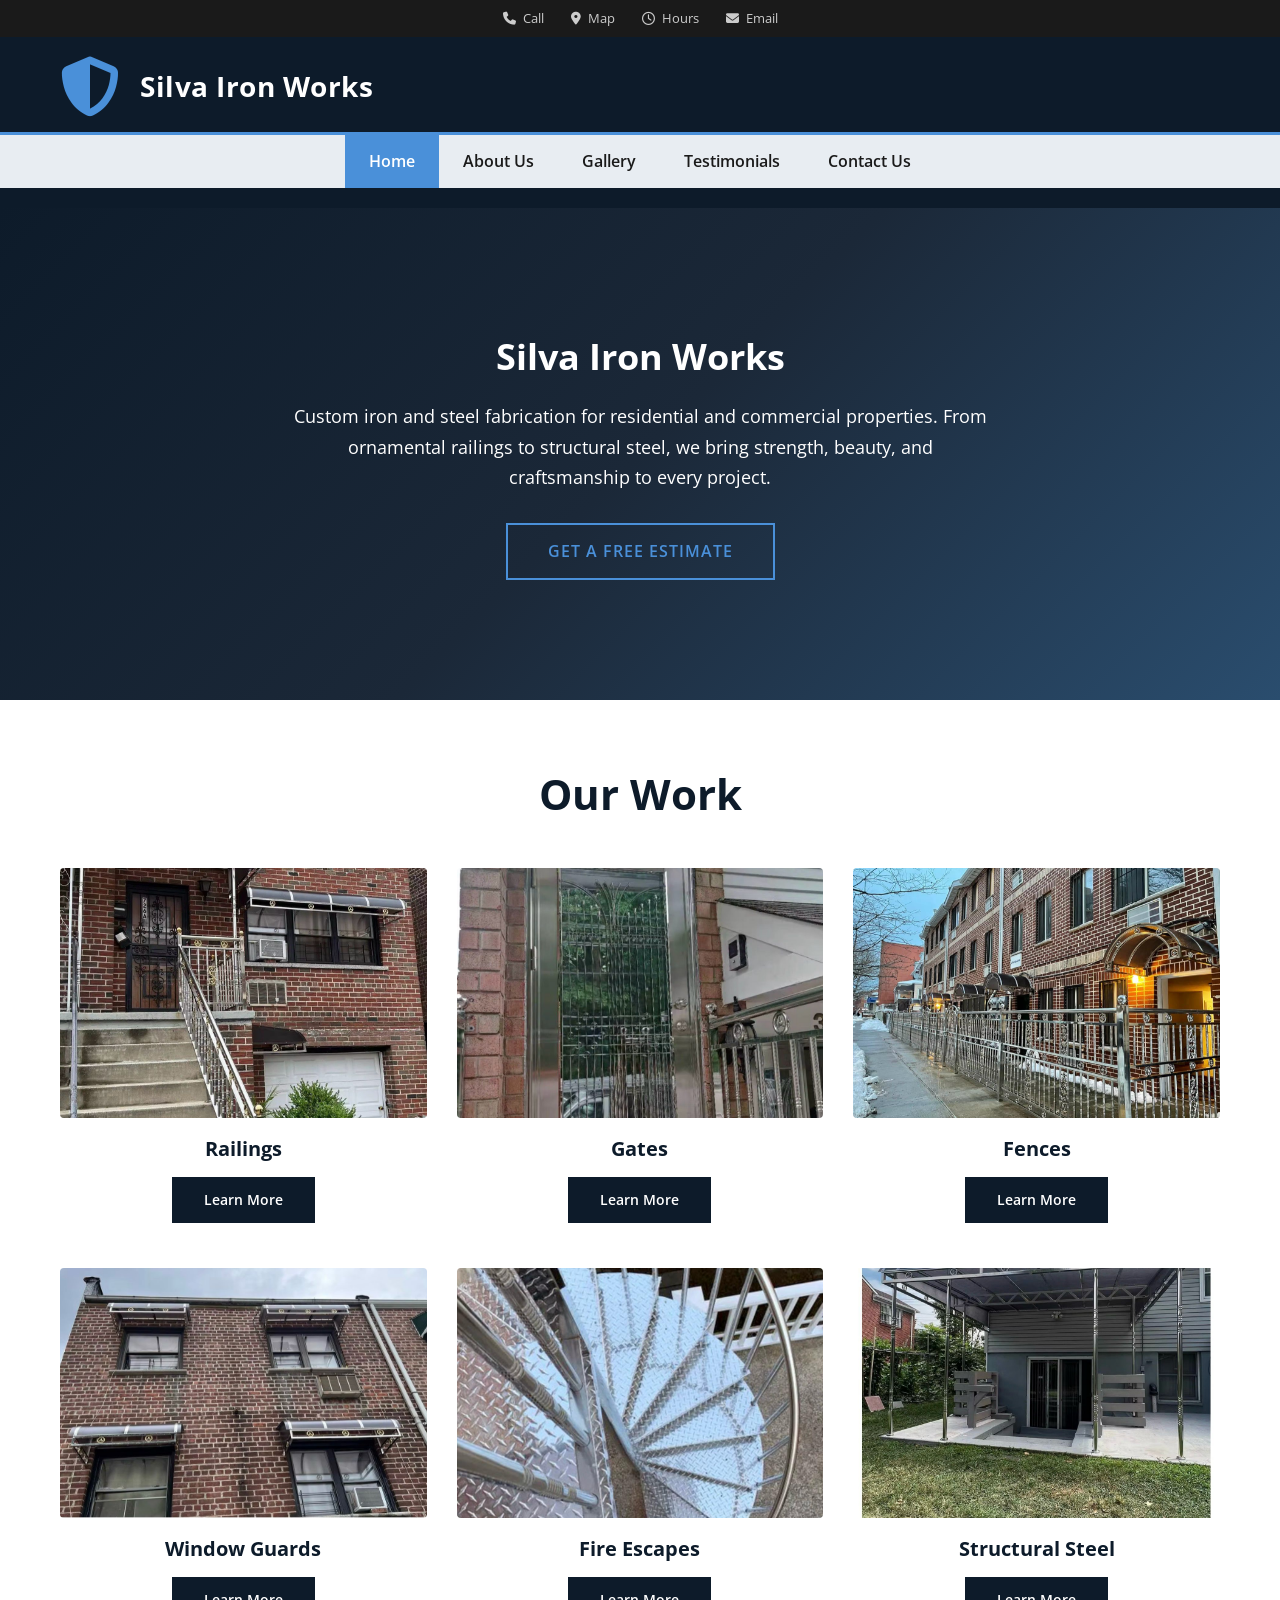
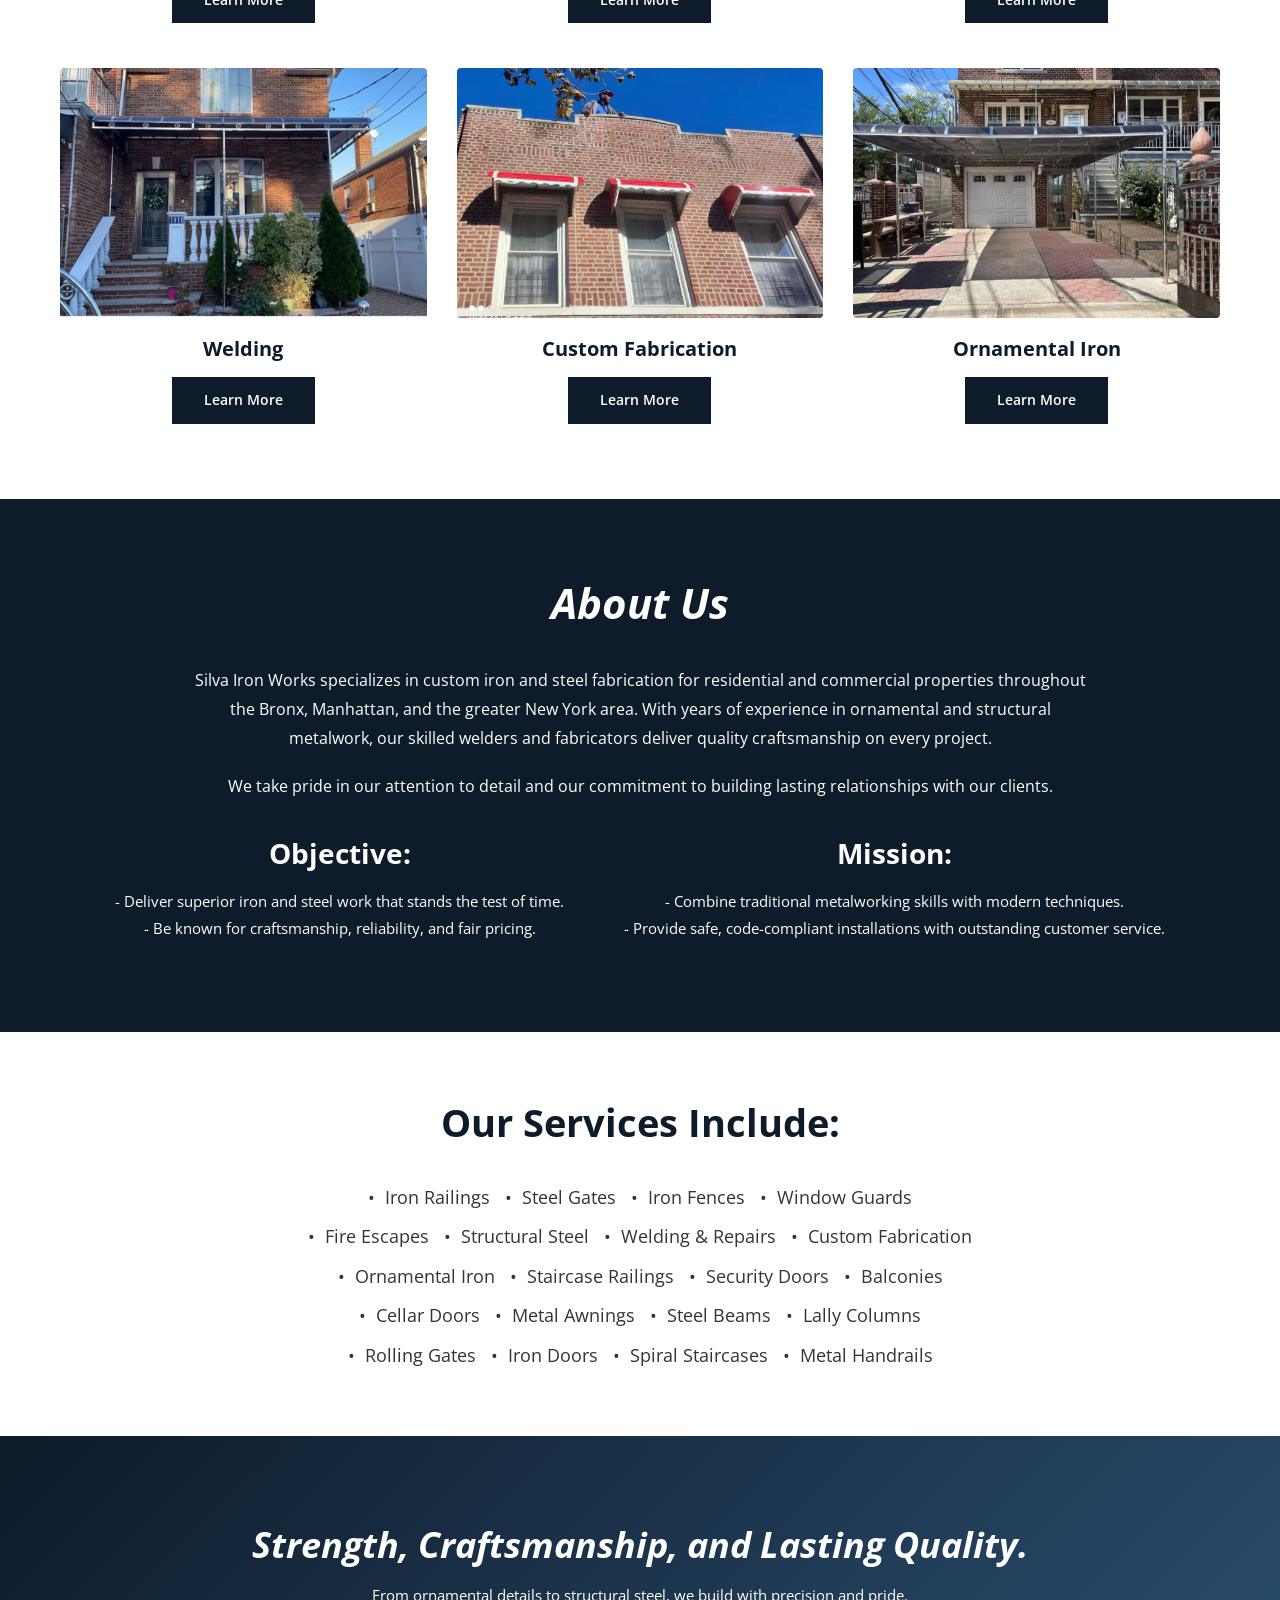
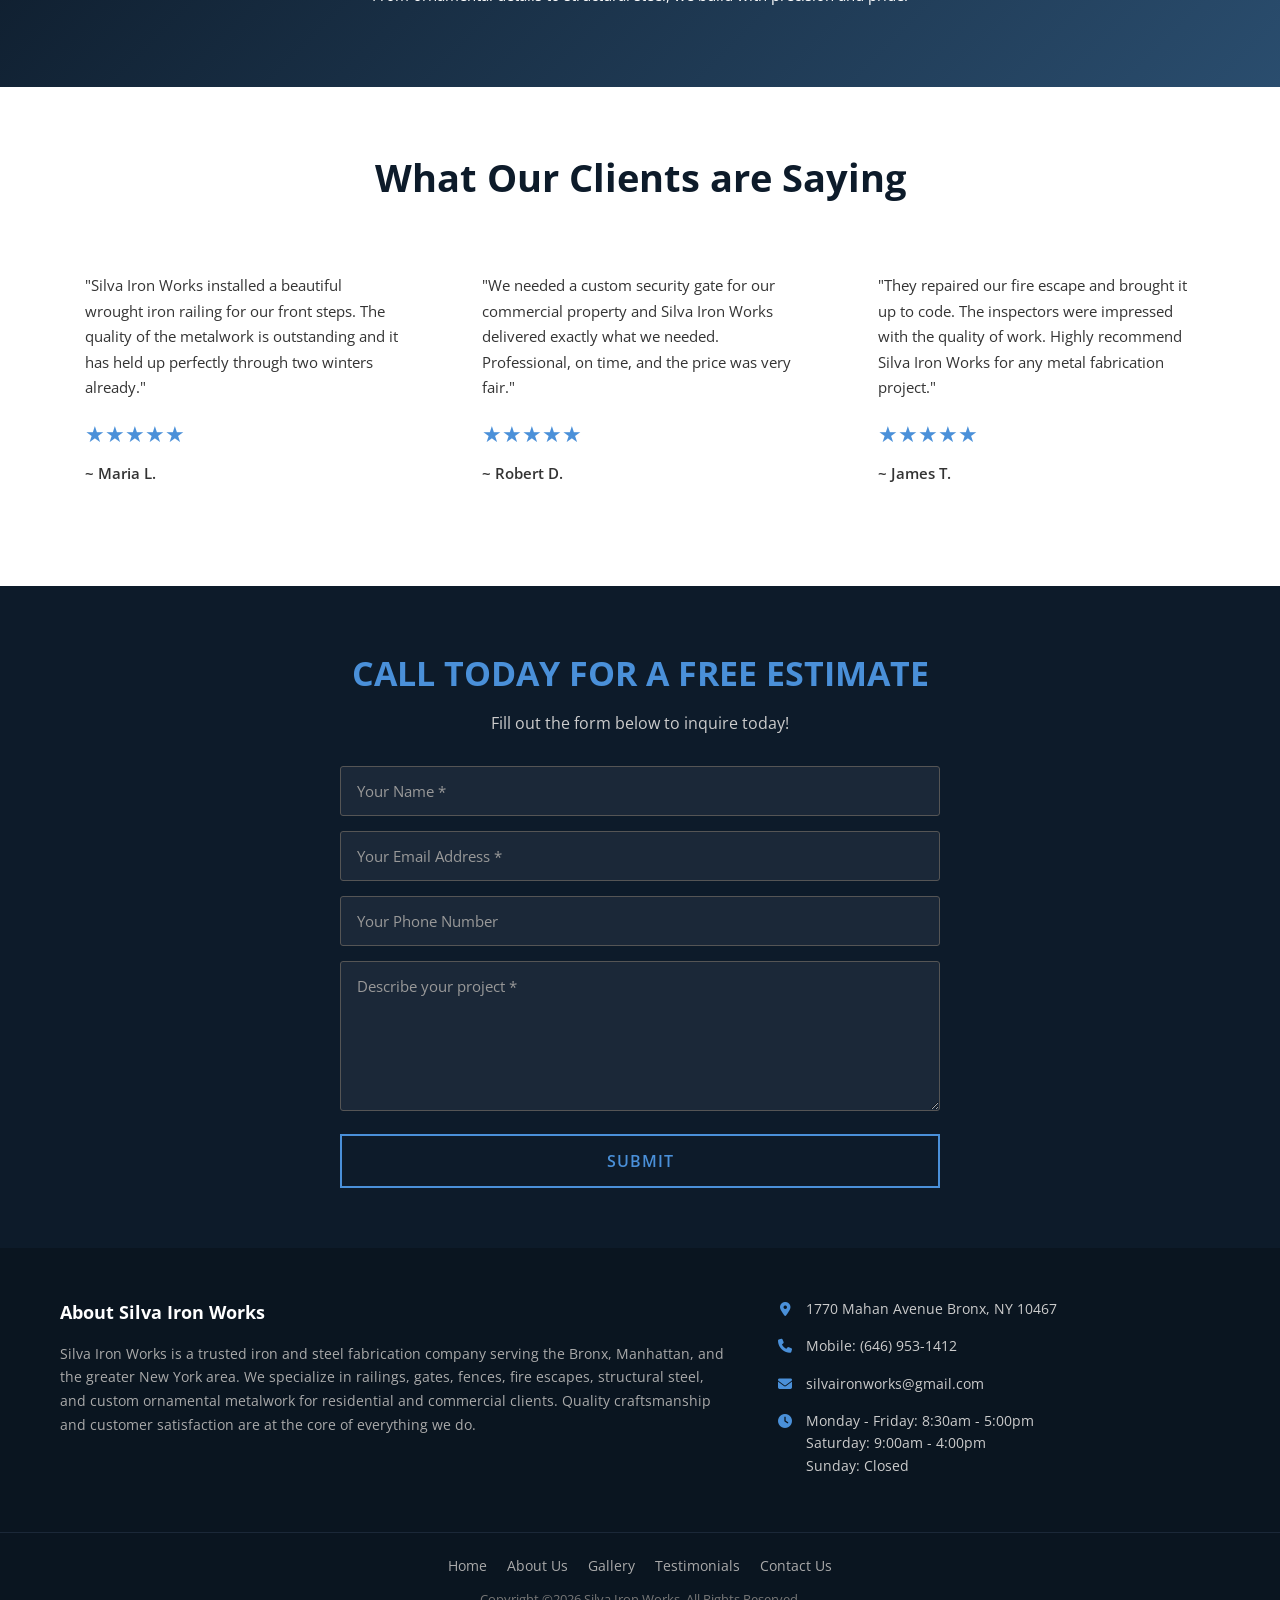
==== commit fd73b0d1: "Designate photos for Fire Escapes / Structural Steel / Welding cards The 3 empty buckets were showin" ====
--- a/index.html
+++ b/index.html
@@ -55,7 +55,7 @@
   <section class="work-section">
     <div class="container">
       <h2><strong>Our Work</strong></h2>
-            <div class="work-grid">
+                  <div class="work-grid">
         <div class="work-card">
           <img src="images/railings/railings-01.jpg" alt="Silva Iron Works custom railing">
           <div class="work-card-label"><h3><strong>Railings</strong></h3><a href="gallery.html">Learn More</a></div>
@@ -73,15 +73,15 @@
           <div class="work-card-label"><h3><strong>Window Guards</strong></h3><a href="gallery.html">Learn More</a></div>
         </div>
         <div class="work-card">
-          <div class="work-card-placeholder"><i class="fa-solid fa-fire-extinguisher"></i></div>
+          <img src="images/fire-escapes/fire-escapes-01.jpg" alt="Silva Iron Works fire escape">
           <div class="work-card-label"><h3><strong>Fire Escapes</strong></h3><a href="gallery.html">Learn More</a></div>
         </div>
         <div class="work-card">
-          <div class="work-card-placeholder"><i class="fa-solid fa-building"></i></div>
+          <img src="images/structural-steel/structural-steel-01.jpg" alt="Silva Iron Works structural steel">
           <div class="work-card-label"><h3><strong>Structural Steel</strong></h3><a href="gallery.html">Learn More</a></div>
         </div>
         <div class="work-card">
-          <div class="work-card-placeholder"><i class="fa-solid fa-fire"></i></div>
+          <img src="images/welding/welding-01.jpg" alt="Silva Iron Works welding work">
           <div class="work-card-label"><h3><strong>Welding</strong></h3><a href="gallery.html">Learn More</a></div>
         </div>
         <div class="work-card">
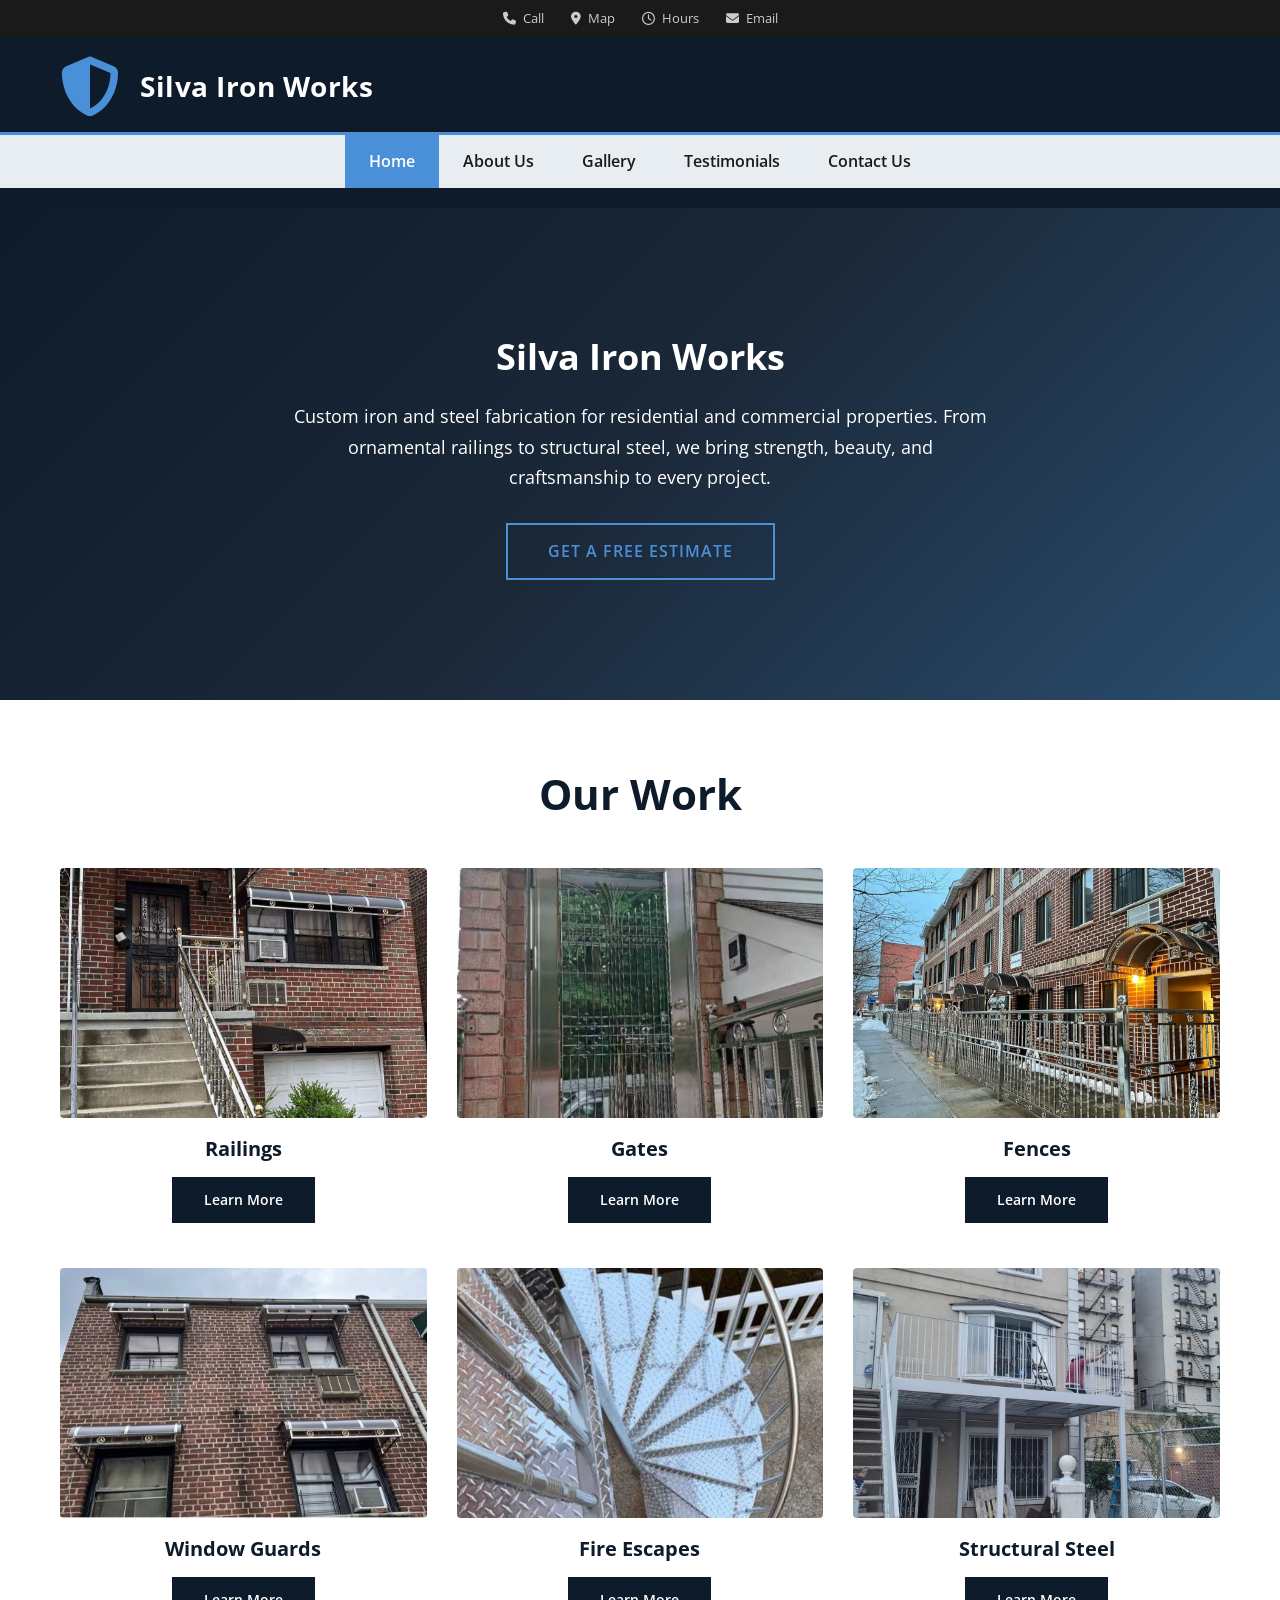
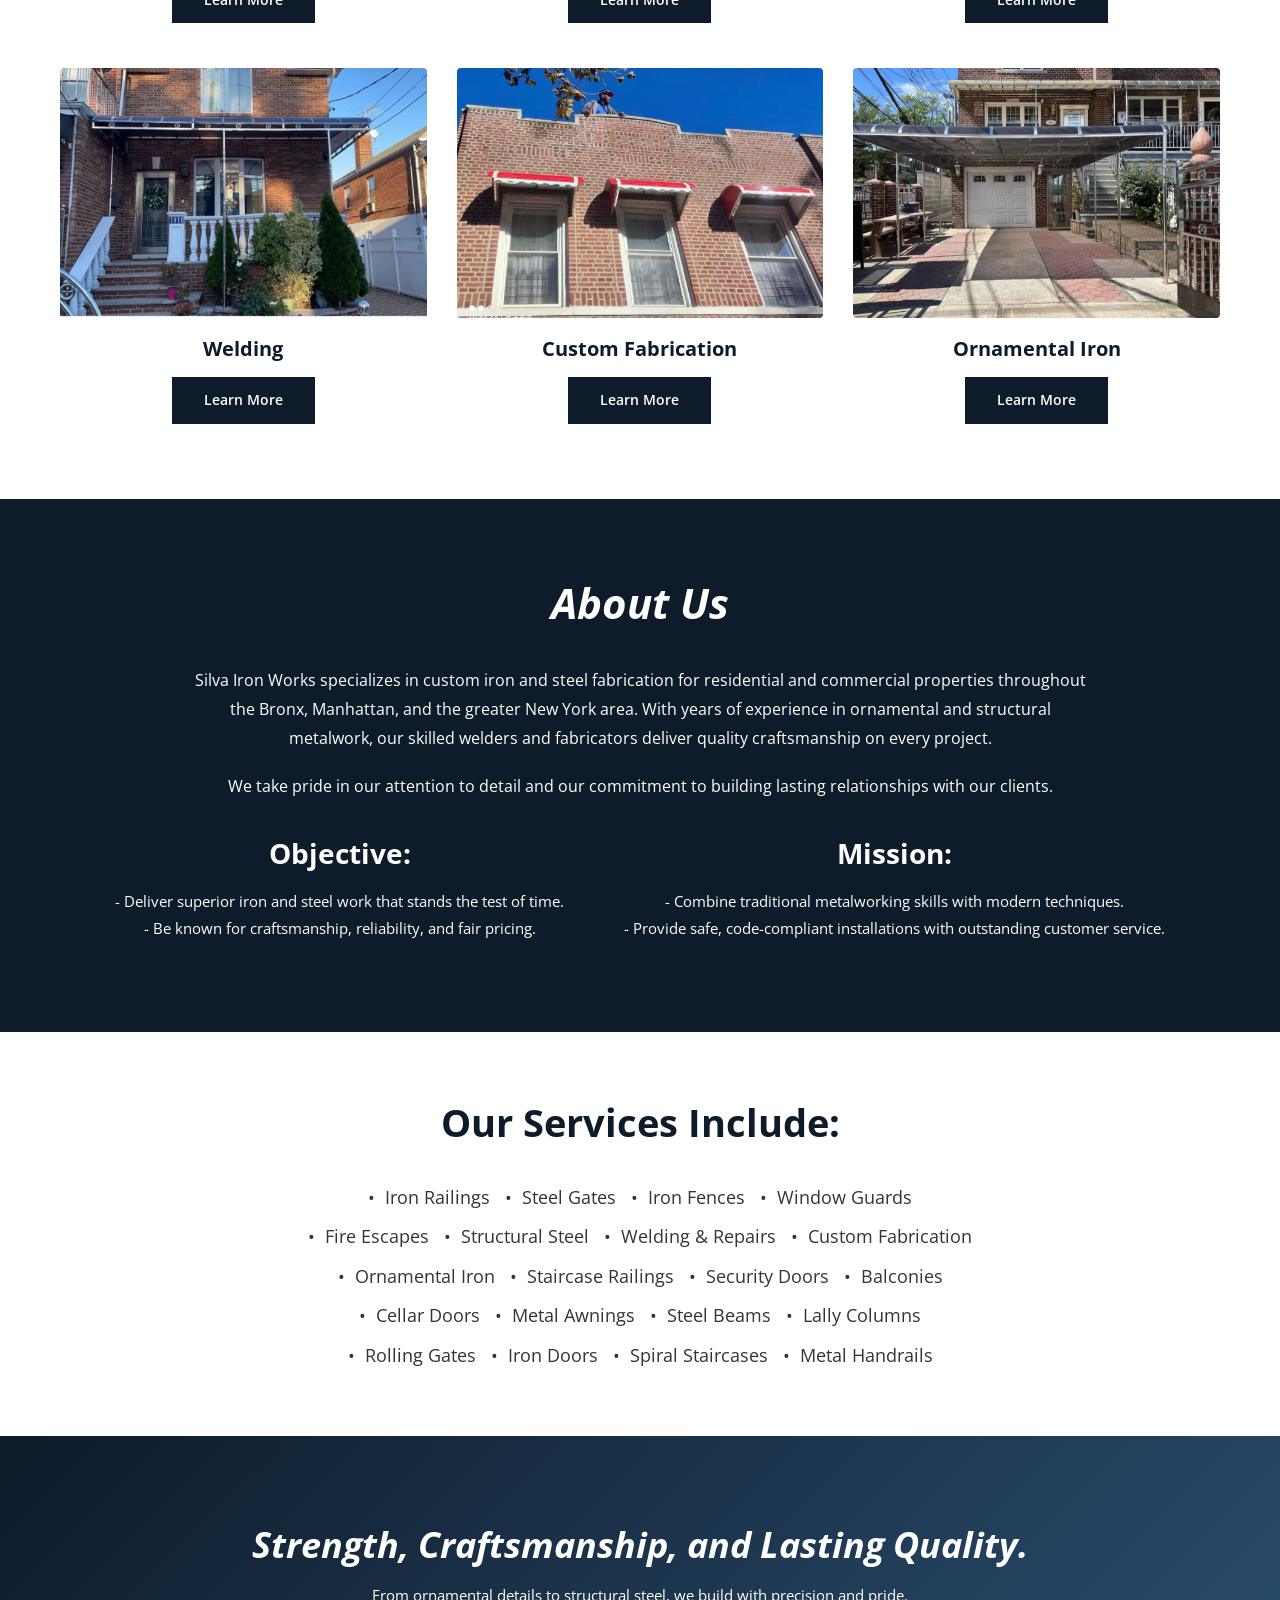
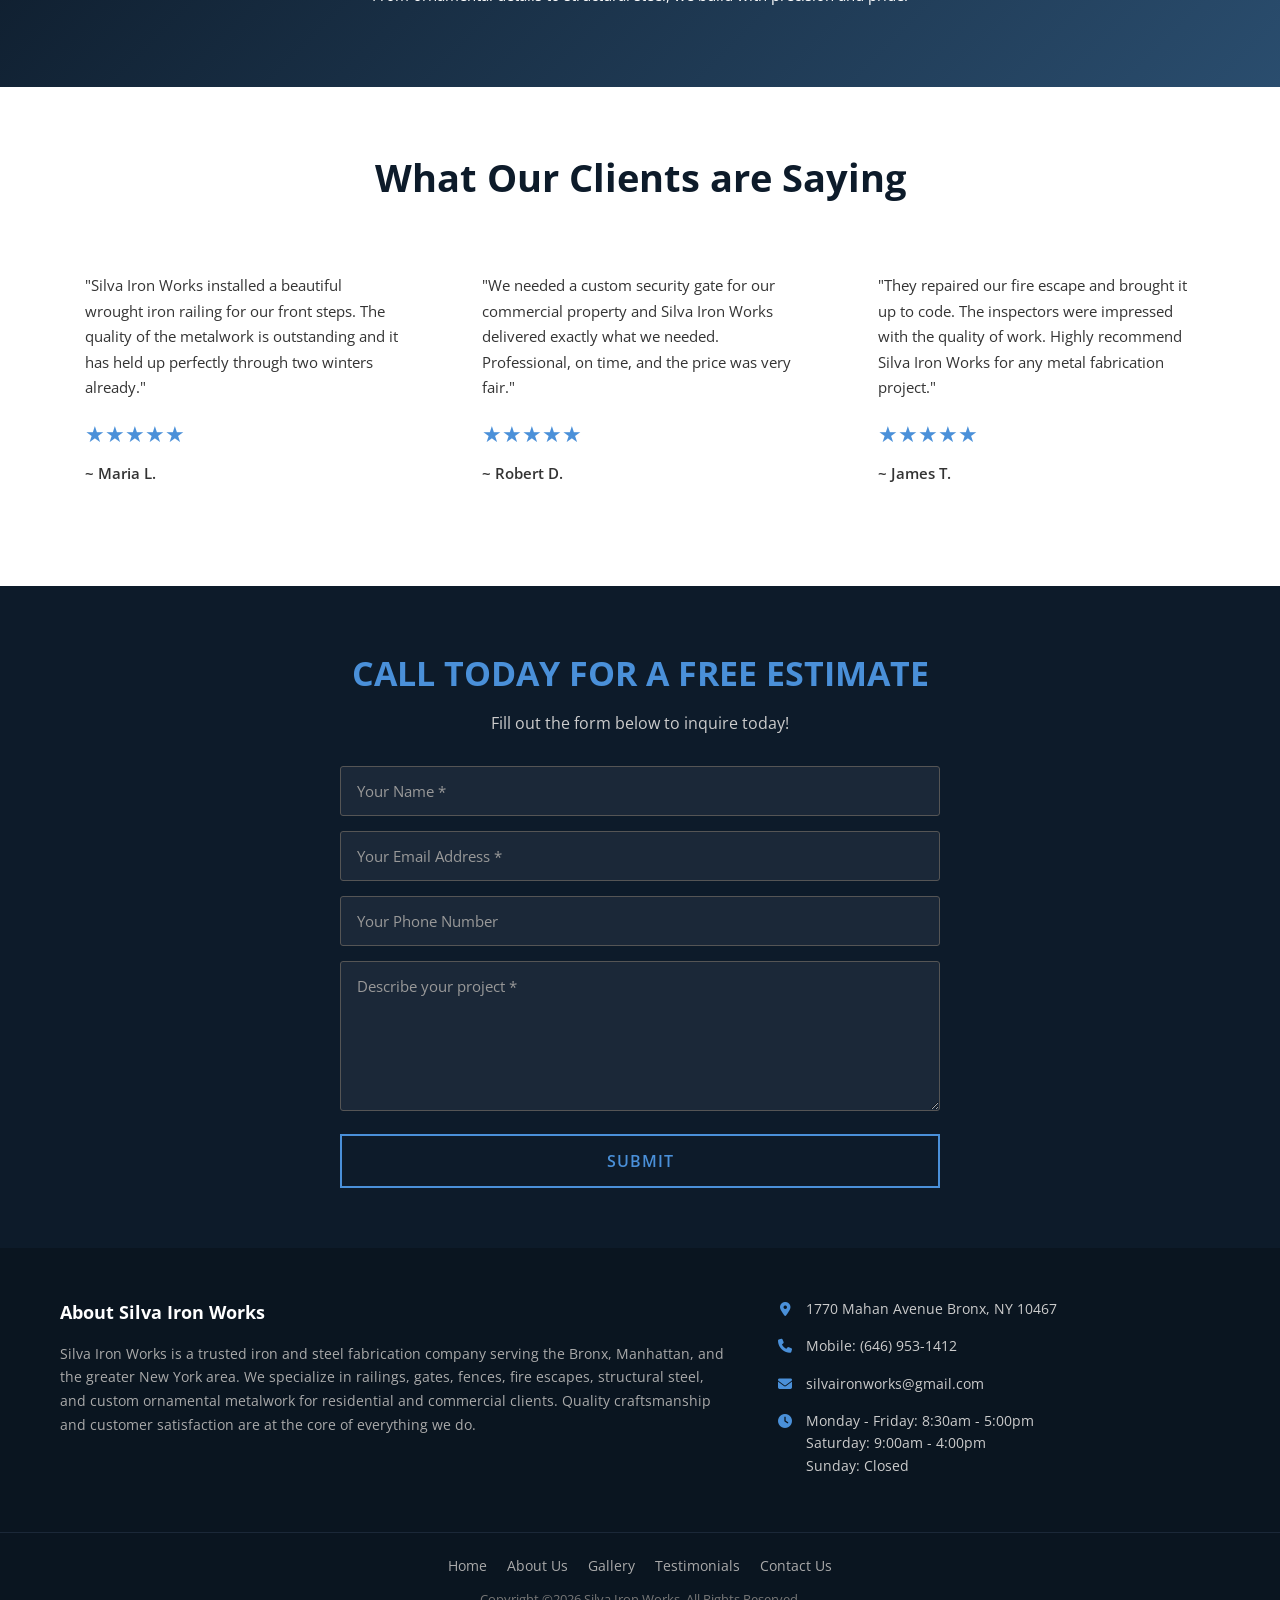
==== commit a34e95e8: "Promote painted-steel-balcony photo to lead Structural Steel Per Joel: of the 13 new text-message ph" ====
--- a/index.html
+++ b/index.html
@@ -55,7 +55,7 @@
   <section class="work-section">
     <div class="container">
       <h2><strong>Our Work</strong></h2>
-                  <div class="work-grid">
+                              <div class="work-grid">
         <div class="work-card">
           <img src="images/railings/railings-01.jpg" alt="Silva Iron Works custom railing">
           <div class="work-card-label"><h3><strong>Railings</strong></h3><a href="gallery.html">Learn More</a></div>
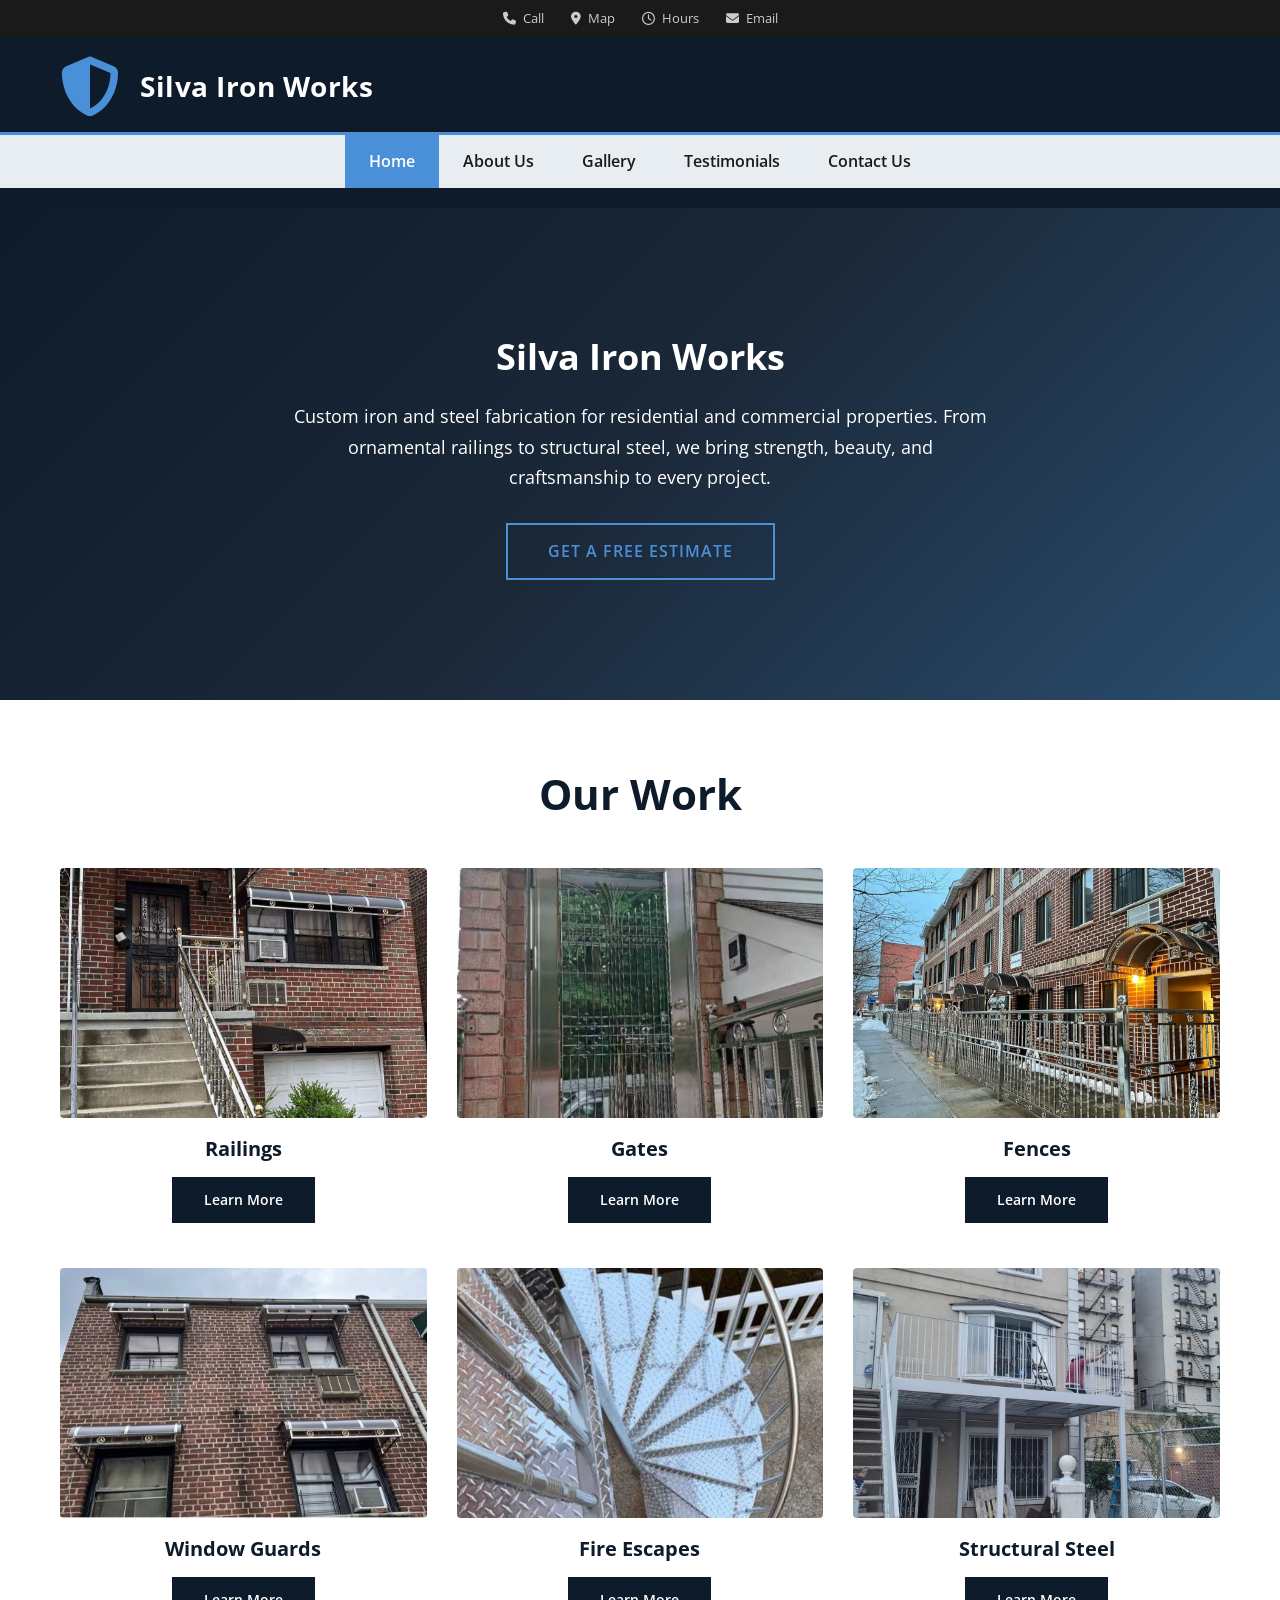
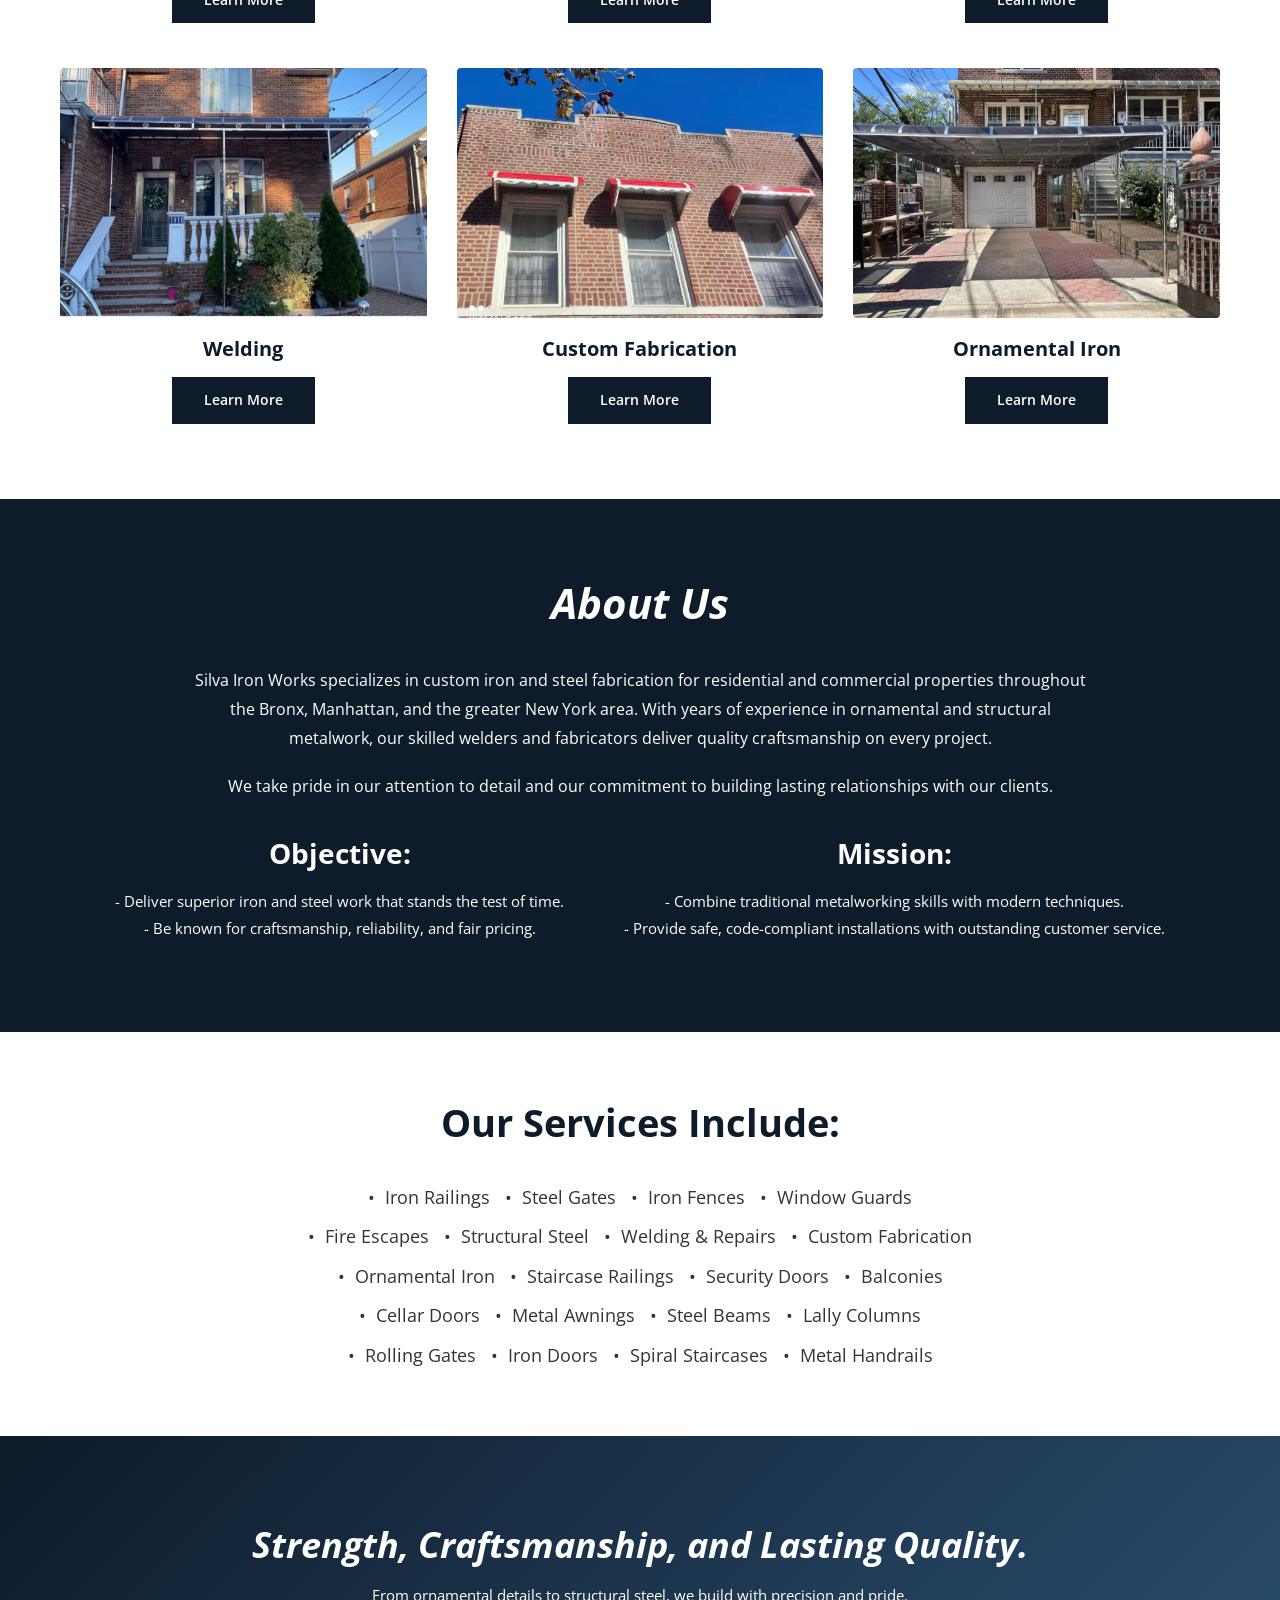
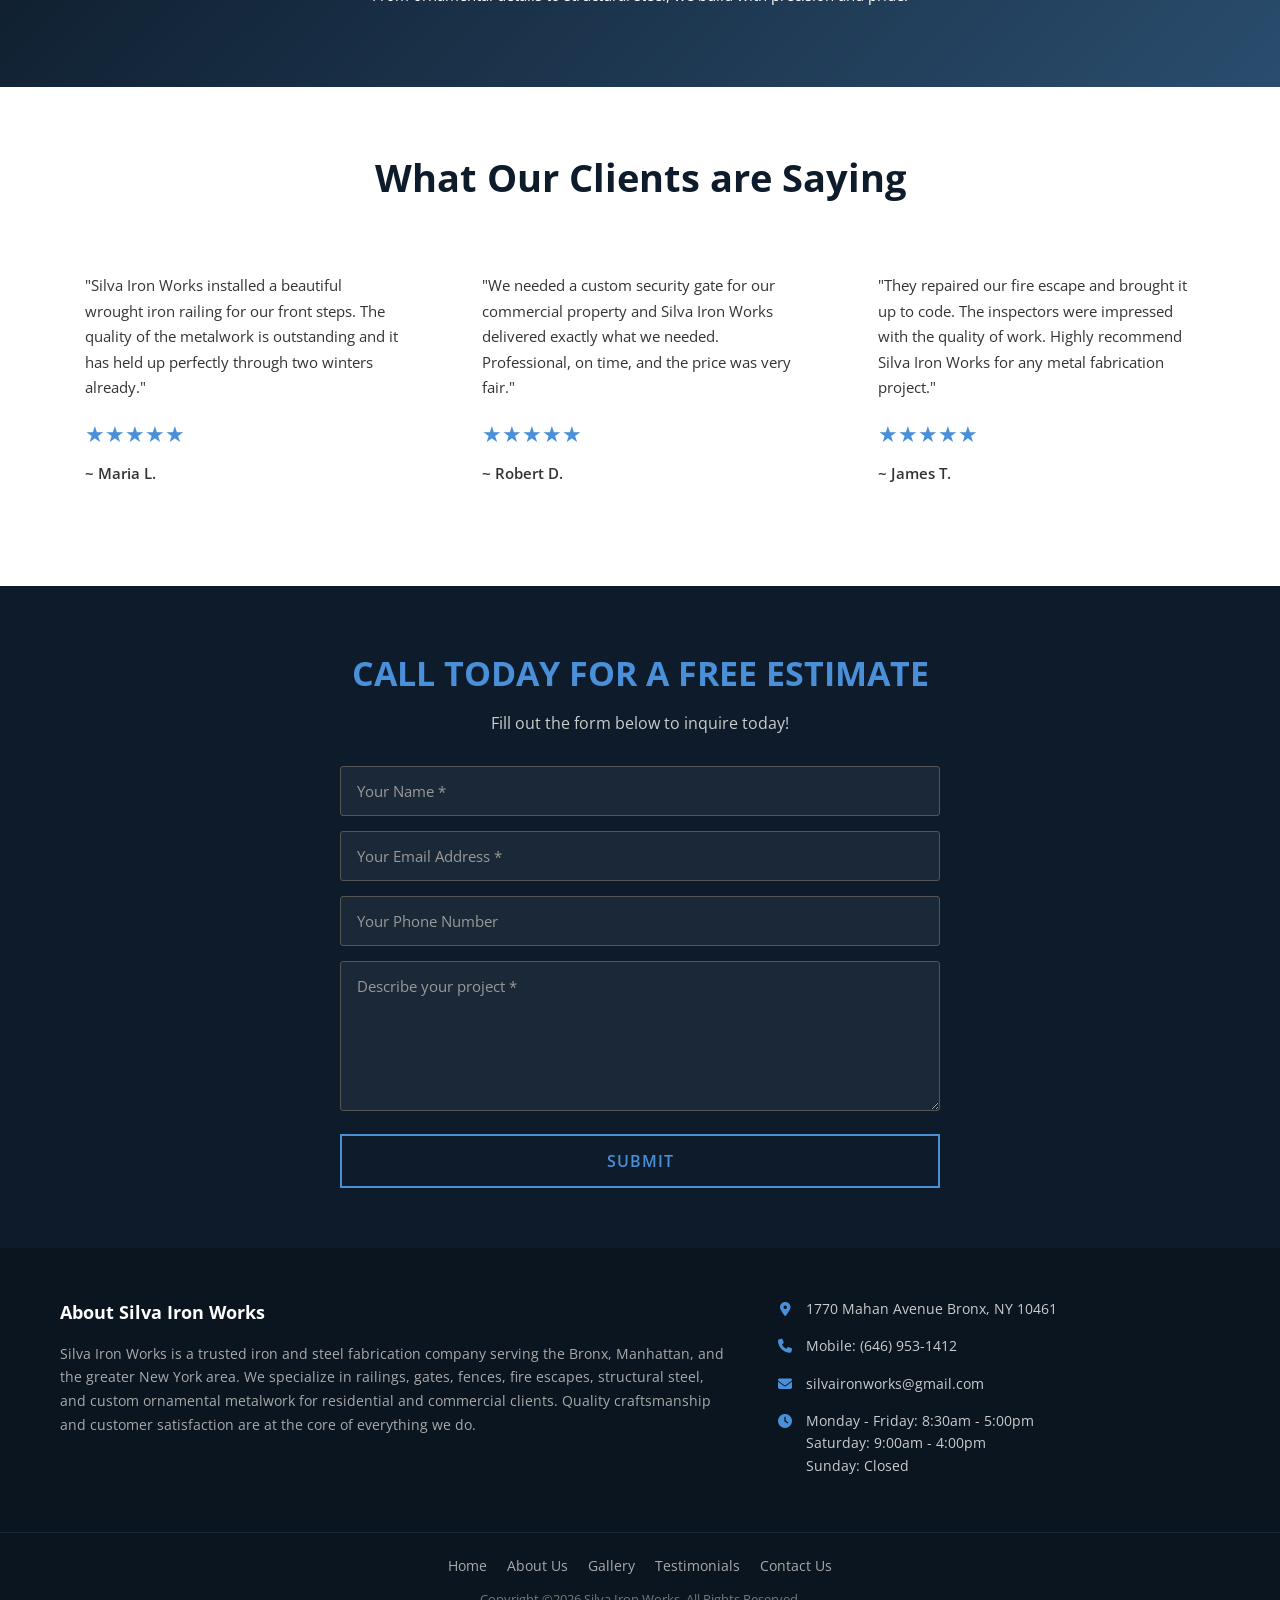
==== commit 05d5643b: "Correct ZIP to 10461 + add second phone number on brochure - Updated ZIP from 10467 to 10461 across " ====
--- a/index.html
+++ b/index.html
@@ -15,7 +15,7 @@
   <!-- UTILITY BAR -->
   <div class="utility-bar">
     <a href="tel:+16469531412"><i class="fa-solid fa-phone"></i> Call</a>
-    <a href="https://maps.google.com/maps?q=1770+Mahan+Avenue%2C+Bronx%2C+NY+10467&z=15" target="_blank"><i class="fa-solid fa-map-marker-alt"></i> Map</a>
+    <a href="https://maps.google.com/maps?q=1770+Mahan+Avenue%2C+Bronx%2C+NY+10461&z=15" target="_blank"><i class="fa-solid fa-map-marker-alt"></i> Map</a>
     <a href="#hours"><i class="far fa-clock"></i> Hours</a>
     <a href="contact-us.html"><i class="fa-solid fa-envelope"></i> Email</a>
   </div>
@@ -55,7 +55,7 @@
   <section class="work-section">
     <div class="container">
       <h2><strong>Our Work</strong></h2>
-                              <div class="work-grid">
+                                    <div class="work-grid">
         <div class="work-card">
           <img src="images/railings/railings-01.jpg" alt="Silva Iron Works custom railing">
           <div class="work-card-label"><h3><strong>Railings</strong></h3><a href="gallery.html">Learn More</a></div>
@@ -184,7 +184,7 @@
       <div class="footer-contact">
         <div class="footer-item">
           <i class="fa-solid fa-map-marker-alt"></i>
-          <span><a href="https://maps.google.com/maps?q=1770+Mahan+Avenue%2C+Bronx%2C+NY+10467&z=15" target="_blank">1770 Mahan Avenue Bronx, NY 10467</a></span>
+          <span><a href="https://maps.google.com/maps?q=1770+Mahan+Avenue%2C+Bronx%2C+NY+10461&z=15" target="_blank">1770 Mahan Avenue Bronx, NY 10461</a></span>
         </div>
         <div class="footer-item">
           <i class="fa-solid fa-phone"></i>
